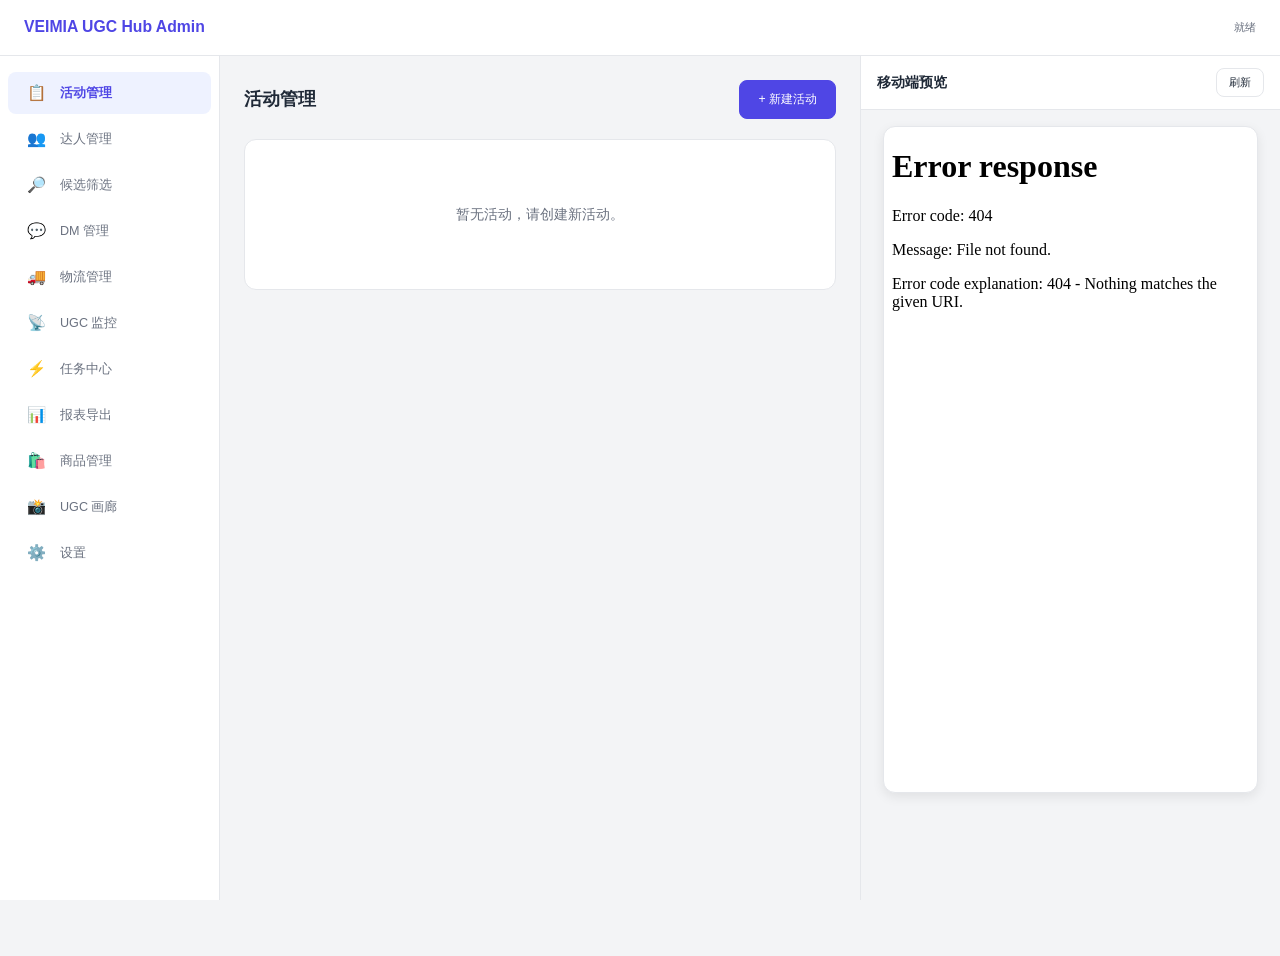
==== public/admin/index.html @ 68ca5c3b "Add persistent automation job center" ====
﻿<!DOCTYPE html>
<html lang="zh-CN">
<head>
  <meta charset="UTF-8">
  <meta name="viewport" content="width=device-width, initial-scale=1.0">
  <title>VEIMIA UGC Hub Admin</title>
  <link rel="stylesheet" href="css/admin.css">
  <script src="js/admin.js"></script>
  <script src="js/alpine.min.js" defer></script>
</head>
<body x-data="adminApp()" x-init="init()">

  <!-- Header -->
  <header class="admin-header">
    <h1 class="admin-title">VEIMIA UGC Hub Admin</h1>
    <div class="header-actions">
      <span class="admin-status" x-text="statusMessage"></span>
    </div>
  </header>

  <!-- Mobile Navigation (visible on small screens) -->
  <nav class="mobile-nav">
    <button
      class="mobile-nav-btn"
      :class="{ active: activeTab === 'campaigns' }"
      @click="activeTab = 'campaigns'"
    >活动</button>
    <button
      class="mobile-nav-btn"
      :class="{ active: activeTab === 'creators' }"
      @click="openCreatorsTab()"
    >达人</button>
    <button
      class="mobile-nav-btn"
      :class="{ active: activeTab === 'candidates' }"
      @click="openCandidatesTab()"
    >筛选</button>
    <button class="mobile-nav-btn" :class="{ active: activeTab === 'dm' }" @click="openWorkflowTab('dm')">私信</button>
    <button class="mobile-nav-btn" :class="{ active: activeTab === 'shipping' }" @click="openWorkflowTab('shipping')">物流</button>
    <button class="mobile-nav-btn" :class="{ active: activeTab === 'ugc-monitor' }" @click="openWorkflowTab('ugc-monitor')">监控</button>
    <button class="mobile-nav-btn" :class="{ active: activeTab === 'jobs' }" @click="openWorkflowTab('jobs')">任务中心</button>
    <button class="mobile-nav-btn" :class="{ active: activeTab === 'reports' }" @click="openWorkflowTab('reports')">报表</button>
    <button
      class="mobile-nav-btn"
      :class="{ active: activeTab === 'products' }"
      @click="activeTab = 'products'"
    >商品</button>
    <button
      class="mobile-nav-btn"
      :class="{ active: activeTab === 'ugc' }"
      @click="activeTab = 'ugc'"
    >UGC</button>
    <button
      class="mobile-nav-btn"
      :class="{ active: activeTab === 'settings' }"
      @click="activeTab = 'settings'"
    >设置</button>
  </nav>

  <div class="admin-layout">
    <!-- Sidebar Navigation -->
    <aside class="admin-sidebar">
      <nav class="sidebar-nav">
        <button
          class="nav-item"
          :class="{ active: activeTab === 'campaigns' }"
          @click="activeTab = 'campaigns'"
        >
          <span class="nav-icon">📋</span>
          <span class="nav-label">活动管理</span>
        </button>
        <button
          class="nav-item"
          :class="{ active: activeTab === 'creators' }"
          @click="openCreatorsTab()"
        >
          <span class="nav-icon">👥</span>
          <span class="nav-label">达人管理</span>
        </button>
        <button
          class="nav-item"
          :class="{ active: activeTab === 'candidates' }"
          @click="openCandidatesTab()"
        >
          <span class="nav-icon">🔎</span>
          <span class="nav-label">候选筛选</span>
        </button>
        <button class="nav-item" :class="{ active: activeTab === 'dm' }" @click="openWorkflowTab('dm')">
          <span class="nav-icon">💬</span><span class="nav-label">DM 管理</span>
        </button>
        <button class="nav-item" :class="{ active: activeTab === 'shipping' }" @click="openWorkflowTab('shipping')">
          <span class="nav-icon">🚚</span><span class="nav-label">物流管理</span>
        </button>
        <button class="nav-item" :class="{ active: activeTab === 'ugc-monitor' }" @click="openWorkflowTab('ugc-monitor')">
          <span class="nav-icon">📡</span><span class="nav-label">UGC 监控</span>
        </button>
        <button class="nav-item" :class="{ active: activeTab === 'jobs' }" @click="openWorkflowTab('jobs')">
          <span class="nav-icon">⚡</span><span class="nav-label">任务中心</span>
        </button>
        <button class="nav-item" :class="{ active: activeTab === 'reports' }" @click="openWorkflowTab('reports')">
          <span class="nav-icon">📊</span><span class="nav-label">报表导出</span>
        </button>
        <button
          class="nav-item"
          :class="{ active: activeTab === 'products' }"
          @click="activeTab = 'products'"
        >
          <span class="nav-icon">🛍️</span>
          <span class="nav-label">商品管理</span>
        </button>
        <button
          class="nav-item"
          :class="{ active: activeTab === 'ugc' }"
          @click="activeTab = 'ugc'"
        >
          <span class="nav-icon">📸</span>
          <span class="nav-label">UGC 画廊</span>
        </button>
        <button
          class="nav-item"
          :class="{ active: activeTab === 'settings' }"
          @click="activeTab = 'settings'"
        >
          <span class="nav-icon">⚙️</span>
          <span class="nav-label">设置</span>
        </button>
      </nav>
    </aside>

    <!-- Main Content Area -->
    <main class="admin-main">
      <!-- Campaigns Tab -->
      <section x-show="activeTab === 'campaigns'" class="tab-content">

        <!-- Campaign List View -->
        <template x-if="!editingCampaign">
          <div>
            <div class="content-header">
              <h2>活动管理</h2>
              <button class="btn btn-primary" @click="showCreateCampaign = true">+ 新建活动</button>
            </div>
            <div class="content-body">
              <!-- Empty state -->
              <div class="card" x-show="campaigns.length === 0">
                <p class="placeholder-text">暂无活动，请创建新活动。</p>
              </div>
              <!-- Campaign list -->
              <div class="campaign-list" x-show="campaigns.length > 0">
                <template x-for="campaign in campaigns" :key="campaign.campaign_id">
                  <div class="campaign-item" @click="openCampaignEdit(campaign)">
                    <div class="campaign-item-info">
                      <span class="campaign-item-name" x-text="campaign.campaign_name"></span>
                      <div class="campaign-item-meta">
                        <span class="badge" :class="campaign.product_mode === 'single' ? 'badge-single' : 'badge-multiple'" x-text="campaign.product_mode === 'single' ? '单品' : '多品'"></span>
                        <span class="badge" :class="campaign.status === 'published' ? 'badge-published' : 'badge-draft'" x-text="campaign.status === 'published' ? '已发布' : '草稿'"></span>
                        <span x-text="formatDate(campaign.created_at)"></span>
                      </div>
                    </div>
                    <div class="campaign-item-actions">
                      <button class="btn btn-sm" @click.stop="deleteCampaign(campaign.campaign_id)">删除</button>
                    </div>
                  </div>
                </template>
              </div>
            </div>
          </div>
        </template>

        <!-- Campaign Edit View -->
        <template x-if="editingCampaign">
          <div>
            <div class="campaign-edit-header">
              <h3 x-text="editingCampaign.campaign_name"></h3>
              <div class="form-actions">
                <button class="btn" @click="closeCampaignEdit()">← 返回列表</button>
                <button class="btn" @click="exportCampaignJson()">📥 导出 JSON</button>
                <button class="btn btn-primary" @click="setAsCurrentCampaign()">🏠 设为当前活动</button>
                <button class="btn btn-primary" @click="publishCampaign()">发布</button>
              </div>
            </div>

            <!-- Campaign Config Section -->
            <div class="card campaign-edit-section">
              <h4>活动设置</h4>
              <div class="form-group">
                <label>活动名称</label>
                <input type="text" x-model="editingCampaign.campaign_name" maxlength="200">
              </div>
              <div class="form-group">
                <label>商品模式</label>
                <div class="radio-group">
                  <label class="radio-option" :class="{ selected: editingCampaign.product_mode === 'single' }">
                    <input type="radio" value="single" x-model="editingCampaign.product_mode" @change="onProductModeChange('single')">
                    <span>单品模式</span>
                  </label>
                  <label class="radio-option" :class="{ selected: editingCampaign.product_mode === 'multiple' }">
                    <input type="radio" value="multiple" x-model="editingCampaign.product_mode" @change="onProductModeChange('multiple')">
                    <span>多品模式</span>
                  </label>
                </div>
              </div>
              <div class="form-group">
                <label>市场</label>
                <input type="text" x-model="editingCampaign.market" placeholder="ko" maxlength="5">
              </div>
              <div class="form-group">
                <label>主图</label>
                <div class="image-upload-area">
                  <div class="image-preview" x-show="editingCampaign.hero_image_url">
                    <img :src="editingCampaign.hero_image_url" alt="主图预览" style="max-width:100%;max-height:120px;border-radius:8px;" onerror="this.style.display='none'">
                  </div>
                  <label class="btn upload-btn" style="cursor:pointer;display:inline-flex;align-items:center;gap:6px;">
                    📎 上传图片
                    <input type="file" accept="image/png,image/jpeg,image/webp" style="display:none;" @change="handleHeroImageUpload($event)">
                  </label>
                  <span class="upload-hint">PNG, JPG, WebP / 最大 2MB</span>
                </div>
              </div>
              <div class="form-group">
                <label>介绍文案</label>
                <textarea x-model="editingCampaign.introduction_text" maxlength="2000" rows="3"></textarea>
              </div>
              <div class="form-group">
                <label>活动开始时间</label>
                <input type="datetime-local" x-model="editingCampaign.start_date_local" @change="editingCampaign.start_date = new Date($event.target.value).toISOString()">
                <span class="field-hint" x-show="editingCampaign.start_date" x-text="'保存值: ' + (editingCampaign.start_date || '')"></span>
              </div>
              <div class="form-group">
                <label>活动结束时间</label>
                <input type="datetime-local" x-model="editingCampaign.end_date_local" @change="editingCampaign.end_date = new Date($event.target.value).toISOString()">
                <span class="field-hint" x-show="editingCampaign.end_date" x-text="'保存值: ' + (editingCampaign.end_date || '')"></span>
              </div>

              <div style="border-top:1px solid #e2e8f0; margin:20px 0 16px; padding-top:16px;">
                <h4 style="margin:0 0 12px;">本活动 Google Sheet</h4>
                <div class="form-group">
                  <label>Google Sheet 链接或 Spreadsheet ID</label>
                  <input type="text" x-model="editingCampaign.registration_storage.spreadsheet_id" placeholder="粘贴本次 UGC 活动的 Google Sheet 链接">
                  <span class="field-hint">每个活动可以绑定不同表格；留空则继续使用旧的全局表格。</span>
                </div>
                <div class="form-group">
                  <label>工作表名称</label>
                  <input type="text" x-model="editingCampaign.registration_storage.worksheet_name" placeholder="Sheet1" maxlength="100">
                </div>
                <div class="form-actions" style="justify-content:flex-start; flex-wrap:wrap;">
                  <button class="btn" @click="testCampaignSheet(false)" :disabled="sheetConnectionLoading">测试连接</button>
                  <button class="btn" @click="testCampaignSheet(true)" :disabled="sheetConnectionLoading">初始化标准表头</button>
                  <a class="btn" target="_blank" rel="noopener" x-show="extractSpreadsheetId(editingCampaign.registration_storage.spreadsheet_id)" :href="'https://docs.google.com/spreadsheets/d/' + extractSpreadsheetId(editingCampaign.registration_storage.spreadsheet_id) + '/edit'">打开表格</a>
                </div>
                <div class="info-message" x-show="sheetConnectionMessage" x-text="sheetConnectionMessage" :style="sheetConnectionOk ? 'margin-top:10px;color:#166534;' : 'margin-top:10px;color:#b91c1c;'"></div>
              </div>

              <div style="border-top:1px solid #e2e8f0; margin:20px 0 16px; padding-top:16px;">
                <h4 style="margin:0 0 6px;">候选达人筛选规则</h4>
                <p class="field-hint" style="margin-bottom:12px;">规则只在后台点击“按规则评估”时执行，不会自动运行，也不会自动创建 Creator。</p>
                <div style="display:grid; grid-template-columns:repeat(auto-fit,minmax(180px,1fr)); gap:12px;">
                  <div class="form-group" style="margin:0;">
                    <label>最低粉丝数</label>
                    <input type="number" min="0" step="1" x-model.number="editingCampaign.candidate_screening.min_follower_count" placeholder="留空则不限制">
                  </div>
                  <div class="form-group" style="margin:0;">
                    <label>最高粉丝数</label>
                    <input type="number" min="0" step="1" x-model.number="editingCampaign.candidate_screening.max_follower_count" placeholder="留空则不限制">
                  </div>
                  <div class="form-group" style="margin:0;">
                    <label>最近发帖天数</label>
                    <input type="number" min="0" step="1" x-model.number="editingCampaign.candidate_screening.max_days_since_last_post" placeholder="例：30；留空不限制">
                  </div>
                </div>
                <label style="display:flex; align-items:center; gap:8px; margin-top:14px; cursor:pointer;">
                  <input type="checkbox" x-model="editingCampaign.candidate_screening.allow_private_accounts">
                  <span>允许私密账号通过筛选</span>
                </label>
                <p class="field-hint" style="margin-top:8px;">候选人的粉丝数、账号公开状态或最近发帖时间缺失时，会进入“待人工确认”。</p>
              </div>

              <div class="form-actions">
                <button class="btn btn-primary" @click="saveCampaignConfig()">保存设置</button>
              </div>
            </div>

            <!-- Product Assignment Section -->
            <div class="card campaign-edit-section">
              <h4>商品分配</h4>

              <!-- Product mode info -->
              <div class="info-message" x-show="editingCampaign.product_mode === 'single'" style="margin-bottom:12px;">
                单品模式：只能分配 1 个商品。选择新商品时会替换现有商品。
              </div>
              <div class="info-message" x-show="editingCampaign.product_mode === 'multiple'" style="margin-bottom:12px;">
                多品模式：可分配 1~50 个商品。可拖拽调整顺序。
              </div>

              <!-- Currently assigned products -->
              <template x-if="assignedProducts.length > 0">
                <div>
                  <div class="product-count" :class="{ 'at-limit': assignedProducts.length >= 50 }">
                    已分配商品: <strong x-text="assignedProducts.length"></strong>
                    <span x-show="editingCampaign.product_mode === 'multiple'"> / 50</span>
                  </div>
                  <div class="assigned-products">
                    <template x-for="(prod, index) in assignedProducts" :key="prod.product_id">
                      <div class="assigned-product-wrapper">
                        <div
                          class="assigned-product-item"
                          :draggable="editingCampaign.product_mode === 'multiple'"
                          @dragstart="dragStart(index)"
                          @dragover.prevent="dragOver(index)"
                          @dragend="dragEnd()"
                          :class="{ 'dragging': dragIndex === index, 'drag-over': dragOverIndex === index }"
                        >
                          <span class="drag-handle" x-show="editingCampaign.product_mode === 'multiple'">⠿</span>
                          <span class="product-name" x-text="prod.product_name || prod.product_id"></span>
                          <span class="product-status-badge" :class="prod.status === 'open' ? 'status-open' : 'status-closed'" x-text="prod.status === 'open' ? '接收中' : '已截止'"></span>
                          <button class="btn btn-sm config-toggle-btn" @click="toggleProductConfig(index)" :title="prod._configExpanded ? '收起设置' : '展开设置'">
                            <span x-text="prod._configExpanded ? '▲ 设置' : '▼ 设置'"></span>
                          </button>
                          <button class="remove-btn" @click="removeAssignedProduct(index)" title="移除">✕</button>
                        </div>

                        <!-- Expandable Product Configuration Panel -->
                        <div class="product-config-panel" x-show="prod._configExpanded" x-transition>
                          <!-- Status Toggle -->
                          <div class="config-field">
                            <label class="config-label">商品状态</label>
                            <div class="status-toggle">
                              <label class="radio-option radio-option-sm" :class="{ selected: prod.status === 'open' }">
                                <input type="radio" value="open" :name="'status-' + index" :checked="prod.status === 'open'" @change="toggleProductStatus(index, 'open')">
                                <span>接收中 (open)</span>
                              </label>
                              <label class="radio-option radio-option-sm" :class="{ selected: prod.status === 'closed' }">
                                <input type="radio" value="closed" :name="'status-' + index" :checked="prod.status === 'closed'" @change="toggleProductStatus(index, 'closed')">
                                <span>已截止 (closed)</span>
                              </label>
                            </div>
                          </div>

                          <!-- Override: product_image_url -->
                          <div class="config-field">
                            <label class="config-label">商品图片 URL（覆盖）</label>
                            <div class="override-input-group">
                              <input
                                type="url"
                                class="override-input"
                                :value="prod.override_product_image_url || ''"
                                @input="prod.override_product_image_url = $event.target.value || null"
                                :placeholder="getLibraryDefault(prod.product_id, 'product_image_url') || '无库默认值'"
                                maxlength="2048"
                              >
                              <button
                                class="btn btn-sm clear-override-btn"
                                @click="clearOverride(index, 'override_product_image_url')"
                                :disabled="!prod.override_product_image_url"
                                title="恢复默认值"
                              >↺ 默认值</button>
                            </div>
                            <span class="override-hint" x-show="prod.override_product_image_url">已应用覆盖</span>
                          </div>

                          <!-- Override: product_detail_url -->
                          <div class="config-field">
                            <label class="config-label">商品详情 URL（覆盖）</label>
                            <div class="override-input-group">
                              <input
                                type="url"
                                class="override-input"
                                :value="prod.override_product_detail_url || ''"
                                @input="prod.override_product_detail_url = $event.target.value || null"
                                :placeholder="getLibraryDefault(prod.product_id, 'product_detail_url') || '无库默认值'"
                                maxlength="2048"
                              >
                              <button
                                class="btn btn-sm clear-override-btn"
                                @click="clearOverride(index, 'override_product_detail_url')"
                                :disabled="!prod.override_product_detail_url"
                                title="恢复默认值"
                              >↺ 默认值</button>
                            </div>
                            <span class="override-hint" x-show="prod.override_product_detail_url">已应用覆盖</span>
                          </div>

                          <!-- Override: size_guide_url -->
                          <div class="config-field">
                            <label class="config-label">尺码指南 URL（覆盖）</label>
                            <div class="override-input-group">
                              <input
                                type="url"
                                class="override-input"
                                :value="prod.override_size_guide_url || ''"
                                @input="prod.override_size_guide_url = $event.target.value || null"
                                :placeholder="getLibraryDefault(prod.product_id, 'size_guide_url') || '无库默认值'"
                                maxlength="2048"
                              >
                              <button
                                class="btn btn-sm clear-override-btn"
                                @click="clearOverride(index, 'override_size_guide_url')"
                                :disabled="!prod.override_size_guide_url"
                                title="恢复默认值"
                              >↺ 默认值</button>
                            </div>
                            <span class="override-hint" x-show="prod.override_size_guide_url">已应用覆盖</span>
                          </div>

                          <!-- Override: short_description -->
                          <div class="config-field">
                            <label class="config-label">简短描述（覆盖）</label>
                            <div class="override-input-group override-input-group-textarea">
                              <textarea
                                class="override-input override-textarea"
                                :value="prod.override_short_description || ''"
                                @input="prod.override_short_description = $event.target.value || null"
                                :placeholder="getLibraryDefault(prod.product_id, 'short_description') || '无库默认值'"
                                maxlength="500"
                                rows="2"
                              ></textarea>
                              <button
                                class="btn btn-sm clear-override-btn"
                                @click="clearOverride(index, 'override_short_description')"
                                :disabled="!prod.override_short_description"
                                title="恢复默认值"
                              >↺ 默认值</button>
                            </div>
                            <span class="override-hint" x-show="prod.override_short_description">已应用覆盖</span>
                          </div>
                        </div>
                      </div>
                    </template>
                  </div>
                </div>
              </template>

              <!-- Product Picker from Product_Library -->
              <div class="product-assignment-area">
                <h4 style="border:none; padding:0; margin-bottom:8px;">从商品库选择</h4>

                <!-- Empty library message -->
                <div class="product-picker-empty" x-show="products.length === 0">
                  商品库为空，请先添加商品。
                </div>

                <!-- Product list -->
                <div class="product-picker-list" x-show="products.length > 0">
                  <template x-for="product in products" :key="product.product_id">
                    <div
                      class="product-picker-item"
                      :class="{ 'assigned': isProductAssigned(product.product_id) }"
                      @click="toggleProductAssignment(product)"
                    >
                      <img
                        class="product-picker-item-img"
                        :src="product.product_image_url || ''"
                        :alt="product.product_name"
                        onerror="this.style.display='none'"
                      >
                      <div class="product-picker-item-info">
                        <div class="product-picker-item-name" x-text="product.product_name"></div>
                        <div class="product-picker-item-id" x-text="product.product_id"></div>
                      </div>
                      <div class="product-picker-item-check">
                        <span x-show="isProductAssigned(product.product_id)">✓</span>
                      </div>
                    </div>
                  </template>
                </div>
              </div>

              <!-- Save products -->
              <div class="form-actions" style="margin-top:16px;">
                <button class="btn btn-primary" @click="saveProductAssignment()">保存商品分配</button>
              </div>

              <!-- Error for publish with no products -->
              <div class="error-message" x-show="campaignError" x-text="campaignError" style="margin-top:12px;"></div>
              <div class="success-message" x-show="campaignSuccess" x-text="campaignSuccess" style="margin-top:12px;"></div>
            </div>

            <!-- Registration Status Section -->
            <div class="card campaign-edit-section">
              <div class="section-header" style="display:flex; align-items:center; justify-content:space-between; cursor:pointer;" @click="toggleRegistrations()">
                <h4 style="margin:0;">申请情况 <span x-show="registrationsCount > 0" x-text="'(' + registrationsCount + '条)'" style="font-size:0.85em; color:#666;"></span></h4>
                <button class="btn btn-sm" x-text="showRegistrations ? '▲ 收起' : '▼ 展开'"></button>
              </div>

              <div x-show="showRegistrations" x-transition style="margin-top:12px;">
                <!-- Loading indicator -->
                <div x-show="registrationsLoading" style="padding:12px; text-align:center; color:#666;">
                  加载中...
                </div>

                <!-- Warning and import messages -->
                <div class="info-message" x-show="registrationsWarning" x-text="registrationsWarning" style="margin-bottom:12px;"></div>
                <div class="success-message" x-show="registrationImportResult" x-text="registrationImportResult" style="margin-bottom:12px;"></div>
                <div class="error-message" x-show="registrationImportError" x-text="registrationImportError" style="margin-bottom:12px;"></div>

                <!-- Empty state -->
                <div x-show="!registrationsLoading && registrations.length === 0 && !registrationsWarning" style="padding:12px; text-align:center; color:#999;">
                  暂无申请记录。
                </div>

                <!-- Registrations table -->
                <div x-show="!registrationsLoading && registrations.length > 0" style="overflow-x:auto;">
                  <table class="registrations-table" style="width:100%; border-collapse:collapse; font-size:0.85em;">
                    <thead>
                      <tr style="border-bottom:2px solid #e2e8f0; text-align:left;">
                        <th style="padding:8px 6px;">时间</th>
                        <th style="padding:8px 6px;">商品</th>
                        <th style="padding:8px 6px;">尺码</th>
                        <th style="padding:8px 6px;">颜色</th>
                        <th style="padding:8px 6px;">Instagram</th>
                        <th style="padding:8px 6px;">姓名</th>
                        <th style="padding:8px 6px;">联系方式</th>
                      </tr>
                    </thead>
                    <tbody>
                      <template x-for="(reg, idx) in registrations" :key="idx">
                        <tr style="border-bottom:1px solid #f1f5f9;">
                          <td style="padding:6px; white-space:nowrap;" x-text="formatDate(reg.timestamp)"></td>
                          <td style="padding:6px;" x-text="reg.product_id"></td>
                          <td style="padding:6px;" x-text="reg.selected_size"></td>
                          <td style="padding:6px;" x-text="reg.selected_color"></td>
                          <td style="padding:6px;" x-text="reg.instagram_id"></td>
                          <td style="padding:6px;" x-text="reg.name"></td>
                          <td style="padding:6px;" x-text="reg.phone"></td>
                        </tr>
                      </template>
                    </tbody>
                  </table>
                </div>

                <!-- Registration actions -->
                <div style="margin-top:12px; display:flex; justify-content:flex-end; gap:8px; flex-wrap:wrap;">
                  <button class="btn btn-sm" @click="loadRegistrations(editingCampaign.campaign_id)" :disabled="registrationsLoading || registrationImportLoading">刷新</button>
                  <button class="btn btn-sm btn-primary" @click="importConfirmedRegistrations()" :disabled="registrationsLoading || registrationImportLoading || registrationsCount === 0" x-text="registrationImportLoading ? '正在导入...' : '导入已确认达人到 CRM'"></button>
                </div>
                <p class="field-hint" style="margin-top:8px; text-align:right;">仅在这些报名已经人工确认通过筛选后使用；重复导入不会重置现有流程状态。</p>
              </div>
            </div>
          </div>
        </template>

        <!-- Create Campaign Modal -->
        <div class="modal-overlay" x-show="showCreateCampaign" @click.self="showCreateCampaign = false" style="display:none;" x-transition>
          <div class="modal-content">
            <h3>新建活动</h3>
            <div class="form-group">
              <label>活动 ID（用于 URL）</label>
              <input type="text" x-model="newCampaign.campaign_id" placeholder="例: summer-2025（留空自动生成）" maxlength="50" pattern="[a-z0-9\-]+" style="font-family:monospace;">
              <span class="field-hint">仅限英文小写、数字、连字符（例: summer-2025）</span>
            </div>
            <div class="form-group">
              <label>活动名称 <span class="required">*</span></label>
              <input type="text" x-model="newCampaign.campaign_name" placeholder="请输入活动名称" maxlength="200">
            </div>
            <div class="form-group">
              <label>商品模式 <span class="required">*</span></label>
              <div class="radio-group">
                <label class="radio-option" :class="{ selected: newCampaign.product_mode === 'single' }">
                  <input type="radio" value="single" x-model="newCampaign.product_mode">
                  <span>单品模式</span>
                </label>
                <label class="radio-option" :class="{ selected: newCampaign.product_mode === 'multiple' }">
                  <input type="radio" value="multiple" x-model="newCampaign.product_mode">
                  <span>多品模式</span>
                </label>
              </div>
            </div>
            <div class="form-group">
              <label>市场</label>
              <input type="text" x-model="newCampaign.market" placeholder="ko (默认值)" maxlength="5">
            </div>
            <div class="form-group">
              <label>主图</label>
              <div class="image-upload-area">
                <div class="image-preview" x-show="newCampaign.hero_image_url">
                  <img :src="newCampaign.hero_image_url" alt="预览" style="max-width:100%;max-height:120px;border-radius:8px;" onerror="this.style.display='none'">
                </div>
                <label class="btn upload-btn" style="cursor:pointer;display:inline-flex;align-items:center;gap:6px;">
                  📎 上传图片
                  <input type="file" accept="image/png,image/jpeg,image/webp" style="display:none;" @change="handleNewCampaignHeroUpload($event)">
                </label>
                <span class="upload-hint">PNG, JPG, WebP / 最大 2MB</span>
              </div>
            </div>
            <div class="form-group">
              <label>介绍文案</label>
              <textarea x-model="newCampaign.introduction_text" placeholder="请输入活动介绍" maxlength="2000" rows="3"></textarea>
            </div>
            <div class="form-group">
              <label>活动开始时间</label>
              <input type="datetime-local" x-model="newCampaign.start_date_local">
            </div>
            <div class="form-group">
              <label>活动结束时间</label>
              <input type="datetime-local" x-model="newCampaign.end_date_local">
            </div>
            <div class="form-group">
              <label>本活动 Google Sheet（可稍后填写）</label>
              <input type="text" x-model="newCampaign.google_sheet" placeholder="粘贴 Google Sheet 链接或 Spreadsheet ID">
              <span class="field-hint">留空时暂时使用现有全局表格。</span>
            </div>
            <div class="form-group">
              <label>工作表名称</label>
              <input type="text" x-model="newCampaign.worksheet_name" placeholder="Sheet1" maxlength="100">
            </div>
            <div class="error-message" x-show="createCampaignError" x-text="createCampaignError" style="margin-bottom:12px;"></div>
            <div class="form-actions">
              <button class="btn" @click="showCreateCampaign = false; createCampaignError = ''">取消</button>
              <button class="btn btn-primary" @click="createCampaign()">创建</button>
            </div>
          </div>
        </div>

      </section>

      <!-- Candidate Screening Tab -->
      <section x-show="activeTab === 'candidates'" class="tab-content">
        <div class="content-header">
          <div>
            <h2>候选筛选</h2>
            <p class="placeholder-text" style="margin:4px 0 0;">候选人暂存区；只有确认符合条件后才能进入 Creator CRM</p>
          </div>
          <button class="btn" @click="loadCandidates()" :disabled="candidatesLoading || !adminApiToken">刷新</button>
        </div>
        <div class="content-body">
          <div class="card" x-show="!adminApiToken">
            <p class="placeholder-text">请先在“达人管理”中完成管理员登录。</p>
            <button class="btn btn-primary" @click="openCreatorsTab()">前往达人管理登录</button>
          </div>

          <template x-if="adminApiToken">
            <div>
              <div class="card" style="margin-bottom:16px;">
                <div style="display:flex; gap:10px; align-items:flex-end; flex-wrap:wrap;">
                  <div class="form-group" style="flex:1; min-width:180px; margin:0;">
                    <label>搜索 Instagram</label>
                    <input type="search" x-model="candidateSearch" placeholder="用户名" autocomplete="off" @keydown.enter="loadCandidates()">
                  </div>
                  <div class="form-group" style="min-width:180px; margin:0;">
                    <label>Campaign</label>
                    <select x-model="candidateCampaignFilter" @change="loadCandidates()">
                      <option value="">全部 Campaign</option>
                      <template x-for="campaign in campaigns" :key="campaign.campaign_id">
                        <option :value="campaign.campaign_id" x-text="campaign.campaign_name"></option>
                      </template>
                    </select>
                  </div>
                  <div class="form-group" style="min-width:150px; margin:0;">
                    <label>筛选状态</label>
                    <select x-model="candidateStatusFilter" @change="loadCandidates()">
                      <option value="">全部状态</option>
                      <option value="pending">待筛选</option>
                      <option value="eligible">符合条件</option>
                      <option value="manual_review">待人工确认</option>
                      <option value="filtered">已过滤</option>
                      <option value="promoted">已进入 CRM</option>
                    </select>
                  </div>
                  <button class="btn btn-primary" @click="loadCandidates()">搜索</button>
                </div>
              </div>

              <div class="card" style="margin-bottom:16px;">
                <h3>手动添加候选人</h3>
                <div style="display:flex; gap:10px; align-items:flex-end; flex-wrap:wrap;">
                  <div class="form-group" style="min-width:220px; margin:0;">
                    <label>Campaign</label>
                    <select x-model="candidateForm.campaign_id">
                      <option value="">请选择 Campaign</option>
                      <template x-for="campaign in campaigns" :key="campaign.campaign_id">
                        <option :value="campaign.campaign_id" x-text="campaign.campaign_name"></option>
                      </template>
                    </select>
                  </div>
                  <div class="form-group" style="flex:1; min-width:240px; margin:0;">
                    <label>Instagram 用户名或主页链接</label>
                    <input type="text" x-model="candidateForm.instagram_username" placeholder="@username 或 Instagram 主页链接" autocomplete="off" @keydown.enter="createCandidate()">
                  </div>
                  <button class="btn btn-primary" @click="createCandidate()" :disabled="candidatesLoading">添加候选人</button>
                </div>
              </div>

              <div class="error-message" x-show="candidatesError" x-text="candidatesError" style="margin-bottom:12px;"></div>
              <div class="card" x-show="candidatesLoading" style="text-align:center;">正在加载候选达人...</div>
              <div class="card" x-show="!candidatesLoading && !candidatesError && candidates.length === 0">
                <p class="placeholder-text">暂无候选人。可以先手动添加，后续再接入 Instagram 评论导入。</p>
              </div>

              <div class="card" x-show="!candidatesLoading && candidates.length > 0" style="overflow-x:auto;">
                <div style="margin-bottom:10px; color:#64748b;" x-text="'共 ' + candidatesTotal + ' 位候选人'"></div>
                <table class="registrations-table" style="width:100%; border-collapse:collapse;">
                  <thead><tr style="text-align:left; border-bottom:2px solid #e2e8f0;"><th style="padding:8px;">Instagram</th><th style="padding:8px;">Campaign</th><th style="padding:8px;">粉丝</th><th style="padding:8px;">账号</th><th style="padding:8px;">最近发帖</th><th style="padding:8px;">状态</th><th style="padding:8px;">原因</th><th style="padding:8px;">操作</th></tr></thead>
                  <tbody>
                    <template x-for="candidate in candidates" :key="candidate.candidate_id">
                      <tr style="border-bottom:1px solid #f1f5f9;">
                        <td style="padding:8px;"><a :href="candidate.instagram_profile_url" target="_blank" rel="noopener" x-text="'@' + candidate.instagram_username"></a></td>
                        <td style="padding:8px;" x-text="candidate.campaign_id"></td>
                        <td style="padding:8px;" x-text="formatFollowerCount(candidate.follower_count)"></td>
                        <td style="padding:8px;" x-text="candidate.is_private === null ? '未知' : (candidate.is_private ? '私密' : '公开')"></td>
                        <td style="padding:8px; white-space:nowrap;" x-text="candidate.last_post_at ? formatDate(candidate.last_post_at) : '未知'"></td>
                        <td style="padding:8px;" x-text="candidateStatusLabel(candidate.screening_status)"></td>
                        <td style="padding:8px;" x-text="candidate.screening_reason || '—'"></td>
                        <td style="padding:8px; min-width:380px;">
                          <div style="display:flex; gap:6px; flex-wrap:wrap;">
                            <button class="btn btn-sm" x-show="candidate.screening_status !== 'promoted'" @click="editCandidateProfile(candidate)">录入资料</button>
                            <button class="btn btn-sm btn-primary" x-show="candidate.screening_status !== 'promoted'" @click="evaluateCandidate(candidate)">按规则评估</button>
                            <button class="btn btn-sm" x-show="candidate.screening_status !== 'promoted'" @click="updateCandidateStatus(candidate, 'eligible')">符合</button>
                            <button class="btn btn-sm" x-show="candidate.screening_status !== 'promoted'" @click="updateCandidateStatus(candidate, 'manual_review')">人工确认</button>
                            <button class="btn btn-sm" x-show="candidate.screening_status !== 'promoted'" @click="updateCandidateStatus(candidate, 'filtered')">过滤</button>
                            <button class="btn btn-sm btn-primary" x-show="candidate.screening_status === 'eligible'" @click="promoteCandidate(candidate)">进入 Creator CRM</button>
                          </div>
                        </td>
                      </tr>
                    </template>
                  </tbody>
                </table>
              </div>
            </div>
          </template>
        </div>
      </section>

      <!-- Creator CRM Tab -->
      <section x-show="activeTab === 'creators'" class="tab-content">
        <div class="content-header">
          <div>
            <h2>达人管理</h2>
            <p class="placeholder-text" style="margin:4px 0 0;">长期 Creator 档案与 Campaign 参与历史</p>
          </div>
          <button class="btn" @click="loadCreators()" :disabled="creatorsLoading || !adminApiToken">刷新</button>
        </div>
        <div class="content-body">
          <div class="card" x-show="!adminApiToken">
            <h3>管理员访问验证</h3>
            <p class="placeholder-text">数据库接口默认关闭。配置完成后，请输入管理员访问码。</p>
            <div class="form-group">
              <label>管理员访问码</label>
              <input type="password" name="admin-access-token" x-model="adminApiTokenDraft" autocomplete="current-password" @keydown.enter="saveAdminApiToken()">
            </div>
            <label style="display:flex; align-items:center; gap:8px; margin:0 0 14px; cursor:pointer;">
              <input type="checkbox" x-ref="rememberAdminLogin">
              <span>在此电脑记住登录（30 天）</span>
            </label>
            <button class="btn btn-primary" @click="saveAdminApiToken()">进入达人管理</button>
          </div>

          <template x-if="adminApiToken">
            <div>
              <div class="card" style="margin-bottom:16px;">
                <div style="display:flex; gap:10px; align-items:flex-end; flex-wrap:wrap;">
                  <div class="form-group" style="flex:1; min-width:220px; margin:0;">
                    <label>搜索 Instagram</label>
                    <input type="search" name="creator-search-query" x-model="creatorSearch" placeholder="用户名或 Instagram User ID" autocomplete="off" data-1p-ignore="true" data-lpignore="true" data-bwignore="true" @keydown.enter="loadCreators()">
                  </div>
                  <button class="btn btn-primary" @click="loadCreators()">搜索</button>
                  <button class="btn" @click="clearAdminApiToken()">退出达人管理</button>
                </div>
              </div>

              <div class="error-message" x-show="creatorsError" x-text="creatorsError" style="margin-bottom:12px;"></div>
              <div class="card" x-show="creatorsLoading" style="text-align:center;">正在加载达人数据...</div>
              <div class="card" x-show="!creatorsLoading && !creatorsError && creators.length === 0">
                <p class="placeholder-text">暂无 Creator。后续可从筛选结果或 Campaign Google Sheet 导入。</p>
              </div>

              <div class="card" x-show="!creatorsLoading && creators.length > 0" style="overflow-x:auto;">
                <div style="margin-bottom:10px; color:#64748b;" x-text="'共 ' + creatorsTotal + ' 位 Creator'"></div>
                <table class="registrations-table" style="width:100%; border-collapse:collapse;">
                  <thead>
                    <tr style="text-align:left; border-bottom:2px solid #e2e8f0;">
                      <th style="padding:9px;">Instagram</th>
                      <th style="padding:9px;">粉丝</th>
                      <th style="padding:9px;">参加次数</th>
                      <th style="padding:9px;">标签</th>
                      <th style="padding:9px;">操作</th>
                    </tr>
                  </thead>
                  <tbody>
                    <template x-for="creator in creators" :key="creator.creator_id">
                      <tr style="border-bottom:1px solid #f1f5f9;">
                        <td style="padding:9px;">
                          <strong x-text="'@' + creator.instagram_username.replace(/^@/, '')"></strong>
                        </td>
                        <td style="padding:9px;" x-text="formatFollowerCount(creator.follower_count)"></td>
                        <td style="padding:9px;" x-text="creator.total_participation_count"></td>
                        <td style="padding:9px;" x-text="(creator.tags || []).map(tag => creatorTagLabel(tag)).join('、') || '—'"></td>
                        <td style="padding:9px;"><button class="btn btn-sm" @click="openCreatorDetails(creator.creator_id)">查看详情</button></td>
                      </tr>
                    </template>
                  </tbody>
                </table>
              </div>

              <div class="card" x-show="selectedCreator" style="margin-top:16px;">
                <template x-if="selectedCreator">
                  <div>
                    <div style="display:flex; justify-content:space-between; gap:12px; align-items:center;">
                      <h3 x-text="'@' + selectedCreator.creator.instagram_username.replace(/^@/, '')"></h3>
                      <button class="btn btn-sm" @click="selectedCreator = null">关闭</button>
                    </div>
                    <div class="form-actions" style="justify-content:flex-start; flex-wrap:wrap; margin-bottom:14px;">
                      <button class="btn btn-sm" @click="toggleCreatorTag('favorite')" :class="{ 'btn-primary': selectedCreator.creator.tags.includes('favorite') }">Favorite</button>
                      <button class="btn btn-sm" @click="toggleCreatorTag('priority')" :class="{ 'btn-primary': selectedCreator.creator.tags.includes('priority') }">Priority</button>
                      <button class="btn btn-sm" @click="toggleCreatorTag('do_not_invite')" :class="{ 'btn-primary': selectedCreator.creator.tags.includes('do_not_invite') }">Do Not Invite</button>
                    </div>
                    <h4>Campaign 历史</h4>
                    <p class="placeholder-text" x-show="selectedCreator.participations.length === 0">暂无参与记录。</p>
                    <div style="overflow-x:auto;" x-show="selectedCreator.participations.length > 0">
                      <table class="registrations-table" style="width:100%; border-collapse:collapse;">
                        <thead><tr style="text-align:left; border-bottom:2px solid #e2e8f0;"><th style="padding:8px;">Campaign</th><th style="padding:8px;">次数</th><th style="padding:8px;">私信</th><th style="padding:8px;">物流</th><th style="padding:8px;">UGC</th></tr></thead>
                        <tbody><template x-for="item in selectedCreator.participations" :key="item.participant_id"><tr style="border-bottom:1px solid #f1f5f9;"><td style="padding:8px;" x-text="item.campaign_id"></td><td style="padding:8px;" x-text="'第 ' + item.participation_number + ' 次'"></td><td style="padding:8px;" x-text="workflowStatusLabel(item.dm_status)"></td><td style="padding:8px;" x-text="workflowStatusLabel(item.shipping_status)"></td><td style="padding:8px;" x-text="workflowStatusLabel(item.ugc_status)"></td></tr></template></tbody>
                      </table>
                    </div>
                  </div>
                </template>
              </div>
            </div>
          </template>
        </div>
      </section>

      <!-- Products Tab -->
      <section x-show="activeTab === 'products'" class="tab-content">
        <div class="content-header">
          <h2>商品库</h2>
          <button class="btn btn-primary" @click="createProduct()">+ 新建商品</button>
        </div>
        <div class="content-body">
          <!-- Empty state -->
          <div class="card" x-show="products.length === 0">
            <p class="placeholder-text">暂无商品，请添加新商品。</p>
          </div>
          <!-- Product list -->
          <div class="product-library-list" x-show="products.length > 0">
            <template x-for="product in products" :key="product.product_id">
              <div class="product-library-item" @click="editProduct(product)">
                <img
                  class="product-library-item-img"
                  :src="product.product_image_url || ''"
                  :alt="product.product_name"
                  onerror="this.style.display='none'"
                >
                <div class="product-library-item-info">
                  <span class="product-library-item-name" x-text="product.product_name"></span>
                  <span class="product-library-item-id" x-text="product.product_id"></span>
                  <span class="product-library-item-desc" x-text="product.short_description"></span>
                </div>
                <div class="product-library-item-meta">
                  <span class="badge badge-single" x-text="(product.available_sizes || []).length + ' 尺码'"></span>
                  <span class="badge badge-multiple" x-text="(product.available_colors || []).length + ' 颜色'"></span>
                </div>
              </div>
            </template>
          </div>
        </div>

        <!-- Create/Edit Product Modal -->
        <div class="modal-overlay" x-show="showCreateProduct" @click.self="closeProductModal()" style="display:none;" x-transition>
          <div class="modal-content modal-content-lg">
            <h3 x-text="productForm.isEditing ? '编辑商品' : '新建商品'"></h3>

            <!-- Product Name -->
            <div class="form-group">
              <label>商品名称 <span class="required">*</span></label>
              <input
                type="text"
                x-model="productForm.product_name"
                placeholder="请输入商品名称"
                maxlength="200"
                :class="{ 'input-error': productFormErrors.product_name }"
              >
              <span class="field-error" x-show="productFormErrors.product_name" x-text="productFormErrors.product_name"></span>
              <span class="char-count" x-text="(productForm.product_name || '').length + '/200'"></span>
            </div>

            <!-- Product Image URL -->
            <div class="form-group">
              <label>商品图片 <span class="required">*</span></label>
              <div class="image-upload-area">
                <div class="image-preview" x-show="productForm.product_image_url">
                  <img :src="productForm.product_image_url" alt="商品图片预览" onerror="this.parentElement.style.display='none'">
                </div>
                <input
                  type="url"
                  x-model="productForm.product_image_url"
                  placeholder="https://... 输入图片 URL 或上传文件"
                  maxlength="2048"
                  :class="{ 'input-error': productFormErrors.product_image_url }"
                >
                <span class="field-error" x-show="productFormErrors.product_image_url" x-text="productFormErrors.product_image_url"></span>
                <div class="image-upload-btn-group">
                  <label class="btn btn-sm upload-btn">
                    📎 上传文件
                    <input
                      type="file"
                      accept="image/png,image/jpeg,image/webp"
                      style="display:none;"
                      @change="uploadProductImage($event)"
                    >
                  </label>
                  <span class="upload-hint">PNG, JPG, WebP / 最大 5MB</span>
                </div>
                <span class="field-error" x-show="productFormErrors.imageUpload" x-text="productFormErrors.imageUpload"></span>
              </div>
            </div>

            <!-- Product Detail URL -->
            <div class="form-group">
              <label>商品详情 URL</label>
              <input
                type="url"
                x-model="productForm.product_detail_url"
                placeholder="https://..."
                maxlength="2048"
                :class="{ 'input-error': productFormErrors.product_detail_url }"
                @blur="validateUrlField('product_detail_url')"
              >
              <span class="field-error" x-show="productFormErrors.product_detail_url" x-text="productFormErrors.product_detail_url"></span>
            </div>

            <!-- Size Guide URL -->
            <div class="form-group">
              <label>尺码指南 URL</label>
              <input
                type="url"
                x-model="productForm.size_guide_url"
                placeholder="https://..."
                maxlength="2048"
                :class="{ 'input-error': productFormErrors.size_guide_url }"
                @blur="validateUrlField('size_guide_url')"
              >
              <span class="field-error" x-show="productFormErrors.size_guide_url" x-text="productFormErrors.size_guide_url"></span>
            </div>

            <!-- Short Description -->
            <div class="form-group">
              <label>简短描述 <span class="required">*</span></label>
              <textarea
                x-model="productForm.short_description"
                placeholder="请输入商品简短描述"
                maxlength="500"
                rows="3"
                :class="{ 'input-error': productFormErrors.short_description }"
              ></textarea>
              <span class="field-error" x-show="productFormErrors.short_description" x-text="productFormErrors.short_description"></span>
              <span class="char-count" x-text="(productForm.short_description || '').length + '/500'"></span>
            </div>

            <!-- Available Sizes -->
            <div class="form-group">
              <label>尺码选项 <span class="required">*</span></label>
              <div class="tag-input-area">
                <div class="tag-list">
                  <template x-for="(size, index) in productForm.available_sizes" :key="'size-'+index">
                    <span class="tag">
                      <span x-text="size"></span>
                      <button class="tag-remove" @click="removeSize(index)">✕</button>
                    </span>
                  </template>
                </div>
                <div class="tag-input-row">
                  <input
                    type="text"
                    x-model="productForm._newSize"
                    placeholder="输入尺码后按 Enter"
                    @keydown.enter.prevent="addSize(productForm._newSize)"
                    :class="{ 'input-error': productFormErrors.available_sizes }"
                  >
                  <button class="btn btn-sm" @click="addSize(productForm._newSize)">添加</button>
                </div>
                <div class="tag-meta">
                  <span class="tag-count" :class="{ 'at-limit': productForm.available_sizes.length >= 20 }" x-text="productForm.available_sizes.length + '/20'"></span>
                  <span class="field-error" x-show="productFormErrors.available_sizes" x-text="productFormErrors.available_sizes"></span>
                </div>
              </div>
            </div>

            <!-- Available Colors -->
            <div class="form-group">
              <label>颜色选项 <span class="required">*</span></label>
              <div class="tag-input-area">
                <div class="tag-list">
                  <template x-for="(color, index) in productForm.available_colors" :key="'color-'+index">
                    <span class="tag tag-color">
                      <span x-text="color"></span>
                      <button class="tag-remove" @click="removeColor(index)">✕</button>
                    </span>
                  </template>
                </div>
                <div class="tag-input-row">
                  <input
                    type="text"
                    x-model="productForm._newColor"
                    placeholder="输入颜色后按 Enter"
                    @keydown.enter.prevent="addColor(productForm._newColor)"
                    :class="{ 'input-error': productFormErrors.available_colors }"
                  >
                  <button class="btn btn-sm" @click="addColor(productForm._newColor)">添加</button>
                </div>
                <div class="tag-meta">
                  <span class="tag-count" :class="{ 'at-limit': productForm.available_colors.length >= 30 }" x-text="productForm.available_colors.length + '/30'"></span>
                  <span class="field-error" x-show="productFormErrors.available_colors" x-text="productFormErrors.available_colors"></span>
                </div>
              </div>
            </div>

            <!-- Error/Success messages -->
            <div class="error-message" x-show="productFormErrors.general" x-text="productFormErrors.general" style="margin-bottom:12px;"></div>
            <div class="success-message" x-show="productFormSuccess" x-text="productFormSuccess" style="margin-bottom:12px;"></div>

            <!-- Form Actions -->
            <div class="form-actions">
              <button class="btn" @click="closeProductModal()">取消</button>
              <button class="btn btn-primary" @click="saveProduct()" x-text="productForm.isEditing ? '保存修改' : '添加商品'"></button>
            </div>
          </div>
        </div>
      </section>

      <!-- UGC Gallery Tab -->
      <section x-show="activeTab === 'ugc'" class="tab-content">
        <div class="content-header">
          <h2>UGC 画廊</h2>
          <div style="display:flex;gap:8px;">
            <button
              class="btn"
              @click="exportUGCJson()"
              :disabled="!ugcSelectedCampaignId || ugcPosts.length === 0"
              title="将当前 UGC 列表导出为 JSON 文件"
            >📥 导出 JSON</button>
            <button
              class="btn btn-primary"
              @click="showAddUGC = true"
              :disabled="!ugcSelectedCampaignId || ugcPosts.length >= 20"
            >+ 添加 UGC</button>
          </div>
        </div>
        <div class="content-body">

          <!-- Campaign Selector -->
          <div class="card" style="margin-bottom: 16px;">
            <div class="form-group" style="margin-bottom: 0;">
              <label>选择活动</label>
              <select
                x-model="ugcSelectedCampaignId"
                @change="loadUGCForCampaign()"
                class="ugc-campaign-select"
              >
                <option value="">-- 请选择活动 --</option>
                <template x-for="campaign in campaigns" :key="campaign.campaign_id">
                  <option :value="campaign.campaign_id" x-text="campaign.campaign_name"></option>
                </template>
              </select>
            </div>
          </div>

          <!-- No campaign selected message -->
          <div class="card" x-show="!ugcSelectedCampaignId">
            <p class="placeholder-text">选择活动后将显示 UGC 帖子。</p>
          </div>

          <!-- UGC Content (shown when campaign selected) -->
          <template x-if="ugcSelectedCampaignId">
            <div>
              <!-- Post count indicator -->
              <div class="ugc-post-count" :class="{ 'at-limit': ugcPosts.length >= 20 }">
                <span x-text="ugcPosts.length + '/20'"></span> 帖子
              </div>

              <!-- Error/Success messages -->
              <div class="error-message" x-show="ugcError" x-text="ugcError" style="margin-bottom: 12px;"></div>
              <div class="success-message" x-show="ugcSuccess" x-text="ugcSuccess" style="margin-bottom: 12px;"></div>

              <!-- Empty state -->
              <div class="card" x-show="ugcPosts.length === 0">
                <p class="placeholder-text">该活动暂无 UGC 帖子。点击"+ 添加 UGC"按钮添加帖子。</p>
              </div>

              <!-- UGC Posts Grid -->
              <div class="ugc-grid" x-show="ugcPosts.length > 0">
                <template x-for="(post, index) in ugcPosts" :key="post.post_id || post.id || index">
                  <div
                    class="ugc-grid-item"
                    draggable="true"
                    @dragstart="ugcDragStart(index)"
                    @dragover.prevent="ugcDragOver(index)"
                    @dragend="ugcDragEnd()"
                    :class="{ 'dragging': ugcDragIndex === index, 'drag-over': ugcDragOverIndex === index }"
                  >
                    <div class="ugc-item-image">
                      <img
                        :src="post.image_url || ''"
                        :alt="'UGC post ' + (index + 1)"
                        onerror="this.style.display='none'; this.nextElementSibling.style.display='flex';"
                      >
                      <div class="ugc-item-placeholder" style="display:none;">
                        <span>📷</span>
                      </div>
                    </div>
                    <div class="ugc-item-actions">
                      <a
                        class="ugc-source-link"
                        :href="post.source_url || '#'"
                        target="_blank"
                        rel="noopener noreferrer"
                        x-show="post.source_url"
                        title="在 Instagram 查看"
                      >🔗</a>
                      <button
                        class="btn btn-sm ugc-move-btn"
                        @click="moveUGCPostUp(index)"
                        :disabled="index === 0"
                        title="上移"
                      >↑</button>
                      <button
                        class="btn btn-sm ugc-move-btn"
                        @click="moveUGCPostDown(index)"
                        :disabled="index === ugcPosts.length - 1"
                        title="下移"
                      >↓</button>
                      <button
                        class="btn btn-sm ugc-remove-btn"
                        @click="removeUGCPost(post.post_id || post.id)"
                        title="删除"
                      >✕</button>
                    </div>
                    <div class="ugc-item-order" x-text="index + 1"></div>
                  </div>
                </template>
              </div>
            </div>
          </template>
        </div>

        <!-- Add UGC Modal -->
        <div class="modal-overlay" x-show="showAddUGC" @click.self="showAddUGC = false; ugcFormError = ''" style="display:none;" x-transition>
          <div class="modal-content">
            <h3>添加 UGC 帖子</h3>
            <p class="modal-description">上传图片或输入图片 URL。</p>

            <!-- Local Image Upload -->
            <div class="form-group">
              <label>上传图片 （推荐）</label>
              <div class="image-upload-area">
                <div class="image-preview" x-show="newUGCPost.image_url && newUGCPost.image_url.startsWith('https://')">
                  <img :src="newUGCPost.image_url" alt="预览" style="max-width:200px;max-height:200px;border-radius:8px;">
                </div>
                <label class="btn upload-btn" style="cursor:pointer;display:inline-flex;align-items:center;gap:6px;" :style="ugcUploading ? 'pointer-events:none;opacity:0.6' : ''">
                  📎 选择文件
                  <input type="file" accept="image/png,image/jpeg,image/webp" style="display:none;" @change="uploadUGCImage($event)" :disabled="ugcUploading">
                </label>
                <!-- Loading indicator during upload -->
                <span class="upload-loading" x-show="ugcUploading" style="display:inline-flex;align-items:center;gap:6px;color:#6366f1;font-size:0.9em;">
                  <svg width="16" height="16" viewBox="0 0 24 24" style="animation:spin 1s linear infinite;" fill="none" stroke="currentColor" stroke-width="2">
                    <path d="M12 2v4M12 18v4M4.93 4.93l2.83 2.83M16.24 16.24l2.83 2.83M2 12h4M18 12h4M4.93 19.07l2.83-2.83M16.24 7.76l2.83-2.83"/>
                  </svg>
                  上传中...
                </span>
                <span class="upload-hint" x-show="!ugcUploading">PNG, JPG, WebP</span>
              </div>
              <!-- Upload error message -->
              <div class="error-message" x-show="ugcUploadError" x-text="ugcUploadError" style="margin-top: 8px;"></div>
            </div>

            <!-- Or: Image URL -->
            <div class="form-group">
              <label>或输入图片 URL</label>
              <input
                type="url"
                x-model="newUGCPost.image_url"
                placeholder="https://... 图片 URL"
                maxlength="2048"
                :disabled="ugcUploading || (newUGCPost.image_url && newUGCPost.image_url.startsWith('data:'))"
              >
            </div>

            <!-- Instagram URL -->
            <div class="form-group">
              <label>Instagram 帖子 URL（可选）</label>
              <input
                type="url"
                x-model="newUGCPost.source_url"
                placeholder="https://www.instagram.com/p/..."
                maxlength="2048"
              >
              <span class="field-hint">https://www.instagram.com/p/ 格式</span>
            </div>

            <!-- Error message -->
            <div class="error-message" x-show="ugcFormError" x-text="ugcFormError" style="margin-bottom: 12px;"></div>

            <!-- Form Actions -->
            <div class="form-actions">
              <button class="btn" @click="showAddUGC = false; ugcFormError = ''; newUGCPost = { source_url: '', image_url: '' }" :disabled="ugcUploading">取消</button>
              <button class="btn btn-primary" @click="addUGCPost()" :disabled="ugcUploading">添加</button>
            </div>
          </div>
        </div>
      </section>

      <!-- DM Management Skeleton -->
      <section x-show="activeTab === 'dm'" class="tab-content">
        <div class="content-header"><div><h2>DM 管理</h2><p class="placeholder-text" style="margin:4px 0 0;">记录官方品牌账号人工私信后的处理状态</p></div><button class="btn" @click="loadWorkflowParticipants()">刷新</button></div>
        <div class="content-body">
          <div class="card" style="margin-bottom:16px;"><div class="form-group" style="margin:0;"><label>Campaign</label><select x-model="workflowCampaignId" @change="loadWorkflowParticipants()"><option value="">请选择 Campaign</option><template x-for="campaign in campaigns" :key="campaign.campaign_id"><option :value="campaign.campaign_id" x-text="campaign.campaign_name"></option></template></select></div></div>
          <div class="error-message" x-show="workflowError" x-text="workflowError" style="margin-bottom:12px;"></div>
          <div class="card" x-show="workflowLoading" style="text-align:center;">正在加载...</div>
          <div class="card" x-show="!workflowLoading && workflowParticipants.length === 0"><p class="placeholder-text">当前 Campaign 暂无参与记录。</p></div>
          <div class="card" x-show="!workflowLoading && workflowParticipants.length > 0" style="overflow-x:auto;">
            <table class="registrations-table" style="width:100%;border-collapse:collapse;"><thead><tr style="text-align:left;border-bottom:2px solid #e2e8f0;"><th style="padding:8px;">Instagram</th><th style="padding:8px;">商品</th><th style="padding:8px;">DM 状态</th><th style="padding:8px;">最后更新</th></tr></thead><tbody><template x-for="participant in workflowParticipants" :key="participant.participant_id"><tr style="border-bottom:1px solid #f1f5f9;"><td style="padding:8px;" x-text="'@' + participant.instagram_username"></td><td style="padding:8px;" x-text="participant.product_name || participant.product_id || '—'"></td><td style="padding:8px;"><select :value="participant.dm_status" @change="updateWorkflowStatus(participant, 'dm_status', $event.target.value)"><option value="pending">待私信</option><option value="sent">已私信</option><option value="replied">已回复</option><option value="agreed">已同意</option><option value="no_response">无回复</option><option value="rejected">已拒绝</option></select></td><td style="padding:8px;" x-text="formatDate(participant.dm_updated_at || participant.updated_at)"></td></tr></template></tbody></table>
          </div>
        </div>
      </section>

      <!-- Shipping Management Skeleton -->
      <section x-show="activeTab === 'shipping'" class="tab-content">
        <div class="content-header"><div><h2>物流管理</h2><p class="placeholder-text" style="margin:4px 0 0;">订单、物流单号和运输状态工作台</p></div><button class="btn" @click="loadWorkflowParticipants()">刷新</button></div>
        <div class="content-body">
          <div class="card" style="margin-bottom:16px;"><div class="form-group" style="margin:0;"><label>Campaign</label><select x-model="workflowCampaignId" @change="loadWorkflowParticipants()"><option value="">请选择 Campaign</option><template x-for="campaign in campaigns" :key="campaign.campaign_id"><option :value="campaign.campaign_id" x-text="campaign.campaign_name"></option></template></select></div></div>
          <div class="error-message" x-show="workflowError" x-text="workflowError" style="margin-bottom:12px;"></div>
          <div class="card" x-show="workflowParticipants.length === 0"><p class="placeholder-text">当前 Campaign 暂无物流记录。</p></div>
          <div class="card" x-show="workflowParticipants.length > 0" style="overflow-x:auto;"><table class="registrations-table" style="width:100%;border-collapse:collapse;"><thead><tr style="text-align:left;border-bottom:2px solid #e2e8f0;"><th style="padding:8px;">Instagram</th><th style="padding:8px;">订单号</th><th style="padding:8px;">物流单号</th><th style="padding:8px;">承运商</th><th style="padding:8px;">物流状态</th></tr></thead><tbody><template x-for="participant in workflowParticipants" :key="participant.participant_id"><tr style="border-bottom:1px solid #f1f5f9;"><td style="padding:8px;" x-text="'@' + participant.instagram_username"></td><td style="padding:8px;" x-text="participant.order_number || '—'"></td><td style="padding:8px;" x-text="participant.tracking_number || '—'"></td><td style="padding:8px;" x-text="participant.carrier || '—'"></td><td style="padding:8px;"><select :value="participant.shipping_status" @change="updateWorkflowStatus(participant, 'shipping_status', $event.target.value)"><option value="pending">待处理</option><option value="preparing">待发货</option><option value="shipped">已发货</option><option value="in_transit">运输中</option><option value="delivered">已签收</option></select></td></tr></template></tbody></table></div>
        </div>
      </section>

      <!-- UGC Monitoring Skeleton -->
      <section x-show="activeTab === 'ugc-monitor'" class="tab-content">
        <div class="content-header"><div><h2>UGC 监控</h2><p class="placeholder-text" style="margin:4px 0 0;">签收后的待发帖、已发帖和完成状态</p></div><button class="btn" @click="loadWorkflowParticipants()">刷新</button></div>
        <div class="content-body">
          <div class="card" style="margin-bottom:16px;"><div class="form-group" style="margin:0;"><label>Campaign</label><select x-model="workflowCampaignId" @change="loadWorkflowParticipants()"><option value="">请选择 Campaign</option><template x-for="campaign in campaigns" :key="campaign.campaign_id"><option :value="campaign.campaign_id" x-text="campaign.campaign_name"></option></template></select></div></div>
          <div class="error-message" x-show="workflowError" x-text="workflowError" style="margin-bottom:12px;"></div>
          <div class="card" x-show="workflowParticipants.length === 0"><p class="placeholder-text">当前 Campaign 暂无 UGC 跟进记录。</p></div>
          <div class="card" x-show="workflowParticipants.length > 0" style="overflow-x:auto;"><table class="registrations-table" style="width:100%;border-collapse:collapse;"><thead><tr style="text-align:left;border-bottom:2px solid #e2e8f0;"><th style="padding:8px;">Instagram</th><th style="padding:8px;">签收状态</th><th style="padding:8px;">UGC 状态</th><th style="padding:8px;">更新时间</th></tr></thead><tbody><template x-for="participant in workflowParticipants" :key="participant.participant_id"><tr style="border-bottom:1px solid #f1f5f9;"><td style="padding:8px;" x-text="'@' + participant.instagram_username"></td><td style="padding:8px;" x-text="workflowStatusLabel(participant.shipping_status)"></td><td style="padding:8px;"><select :value="participant.ugc_status" @change="updateWorkflowStatus(participant, 'ugc_status', $event.target.value)"><option value="pending">待处理</option><option value="waiting_for_content">待发帖</option><option value="posted">已发帖</option><option value="completed">已完成</option></select></td><td style="padding:8px;" x-text="formatDate(participant.updated_at)"></td></tr></template></tbody></table></div>
        </div>
      </section>

      <!-- Automation Job Center -->
      <section x-show="activeTab === 'jobs'" class="tab-content">
        <div class="content-header">
          <div><h2>任务中心</h2><p class="placeholder-text" style="margin:4px 0 0;">所有 Instagram 任务都必须由管理员手动点击启动</p></div>
          <button class="btn" @click="loadAutomationJobs()" :disabled="automationJobsLoading">刷新</button>
        </div>
        <div class="content-body">
          <div class="card" style="margin-bottom:16px;">
            <div class="form-group" style="margin:0;">
              <label>Campaign</label>
              <select x-model="workflowCampaignId" @change="loadAutomationJobs()">
                <option value="">请选择 Campaign</option>
                <template x-for="campaign in campaigns" :key="campaign.campaign_id">
                  <option :value="campaign.campaign_id" x-text="campaign.campaign_name || campaign.campaign_id"></option>
                </template>
              </select>
            </div>
          </div>

          <div class="info-message" x-show="workflowJobMessage" x-text="workflowJobMessage" style="margin-bottom:12px;"></div>
          <div class="error-message" x-show="automationJobsError" x-text="automationJobsError" style="margin-bottom:12px;"></div>

          <div style="display:grid;grid-template-columns:repeat(auto-fit,minmax(260px,1fr));gap:16px;">
            <div class="card">
              <h3>COMMENT_IMPORT</h3>
              <p class="placeholder-text">从指定帖子的评论用户建立候选导入任务。</p>
              <button class="btn btn-primary" @click="startAutomationJob('COMMENT_IMPORT')" :disabled="automationJobSubmitting || !workflowCampaignId">手动启动</button>
            </div>
            <div class="card">
              <h3>PROFILE_SCREENING</h3>
              <p class="placeholder-text">建立候选人粉丝数、私密状态和最近发帖检查任务。</p>
              <button class="btn btn-primary" @click="startAutomationJob('PROFILE_SCREENING')" :disabled="automationJobSubmitting || !workflowCampaignId">手动启动</button>
            </div>
            <div class="card">
              <h3>UGC_MONITORING</h3>
              <p class="placeholder-text">建立 Campaign 参与者 UGC 发布状态监控任务。</p>
              <button class="btn btn-primary" @click="startAutomationJob('UGC_MONITORING')" :disabled="automationJobSubmitting || !workflowCampaignId">手动启动</button>
            </div>
          </div>

          <div class="card" style="margin-top:16px;">
            <p class="placeholder-text" style="margin:0;">当前任务会持久化进入等待队列。Instagram 数据提供方和短批次执行器接入前，系统不会伪装任务已经执行完成。</p>
          </div>

          <div class="card" x-show="automationJobsLoading" style="margin-top:16px;text-align:center;">正在加载任务...</div>
          <div class="card" x-show="!automationJobsLoading && automationJobs.length === 0" style="margin-top:16px;">
            <p class="placeholder-text">当前 Campaign 暂无任务记录。</p>
          </div>
          <div class="card" x-show="!automationJobsLoading && automationJobs.length > 0" style="margin-top:16px;overflow-x:auto;">
            <h3 style="margin-top:0;">任务历史</h3>
            <table class="registrations-table" style="width:100%;border-collapse:collapse;min-width:980px;">
              <thead><tr style="text-align:left;border-bottom:2px solid #e2e8f0;">
                <th style="padding:8px;">类型</th><th style="padding:8px;">Campaign</th><th style="padding:8px;">状态</th>
                <th style="padding:8px;">进度</th><th style="padding:8px;">运行时间</th><th style="padding:8px;">统计结果</th>
                <th style="padding:8px;">失败数</th><th style="padding:8px;">操作</th>
              </tr></thead>
              <tbody>
                <template x-for="job in automationJobs" :key="job.job_id">
                  <tr style="border-bottom:1px solid #f1f5f9;">
                    <td style="padding:8px;" x-text="automationJobTypeLabel(job.job_type)"></td>
                    <td style="padding:8px;" x-text="automationJobCampaignLabel(job.campaign_id)"></td>
                    <td style="padding:8px;"><strong x-text="automationJobStatusLabel(job.status)"></strong><div class="placeholder-text" style="font-size:12px;" x-text="formatAutomationJobDate(job.created_at)"></div></td>
                    <td style="padding:8px;" x-text="automationJobProgress(job)"></td>
                    <td style="padding:8px;" x-text="automationJobRuntime(job)"></td>
                    <td style="padding:8px;max-width:260px;" x-text="automationJobStats(job)"></td>
                    <td style="padding:8px;" x-text="job.failure_count || 0"></td>
                    <td style="padding:8px;white-space:nowrap;">
                      <button class="btn btn-sm" x-show="automationJobCanStop(job)" @click="stopAutomationJob(job)" :disabled="automationJobActionId === job.job_id">停止</button>
                      <button class="btn btn-sm btn-primary" x-show="automationJobCanRetry(job)" @click="retryAutomationJob(job)" :disabled="automationJobActionId === job.job_id">重试</button>
                      <span class="placeholder-text" x-show="!automationJobCanStop(job) && !automationJobCanRetry(job)">—</span>
                    </td>
                  </tr>
                </template>
              </tbody>
            </table>
          </div>
        </div>
      </section>

      <!-- Reports Skeleton -->
      <section x-show="activeTab === 'reports'" class="tab-content">
        <div class="content-header"><div><h2>报表导出</h2><p class="placeholder-text" style="margin:4px 0 0;">按 Campaign 汇总并导出工作流数据</p></div><button class="btn btn-primary" @click="exportWorkflowCsv()">导出 CSV</button></div>
        <div class="content-body">
          <div class="card" style="margin-bottom:16px;"><div class="form-group" style="margin:0;"><label>Campaign</label><select x-model="workflowCampaignId" @change="loadWorkflowParticipants()"><option value="">请选择 Campaign</option><template x-for="campaign in campaigns" :key="campaign.campaign_id"><option :value="campaign.campaign_id" x-text="campaign.campaign_name"></option></template></select></div></div>
          <div class="error-message" x-show="workflowError" x-text="workflowError" style="margin-bottom:12px;"></div>
          <div style="display:grid;grid-template-columns:repeat(auto-fit,minmax(160px,1fr));gap:12px;"><div class="card"><strong x-text="workflowParticipants.length"></strong><p class="placeholder-text">参与人数</p></div><div class="card"><strong x-text="workflowParticipants.filter(item => item.dm_status === 'agreed').length"></strong><p class="placeholder-text">已同意</p></div><div class="card"><strong x-text="workflowParticipants.filter(item => item.shipping_status === 'delivered').length"></strong><p class="placeholder-text">已签收</p></div><div class="card"><strong x-text="workflowParticipants.filter(item => item.ugc_status === 'completed').length"></strong><p class="placeholder-text">UGC 已完成</p></div></div>
        </div>
      </section>

      <!-- Settings Tab -->
      <section x-show="activeTab === 'settings'" class="tab-content">
        <div class="content-header">
          <h2>设置</h2>
          <button class="btn btn-primary" @click="exportAllConfig()">📥 导出全部配置</button>
        </div>
        <div class="content-body">

          <!-- Brand Information -->
          <div class="card settings-section">
            <h4>🏷️ 品牌信息</h4>
            <div class="form-group">
              <label>品牌名称</label>
              <input type="text" x-model="settings.brand_name" placeholder="VEIMIA">
            </div>
            <div class="form-group">
              <label>品牌网站 URL</label>
              <input type="url" x-model="settings.brand_url" placeholder="https://www.veimia.com">
            </div>
            <div class="form-group">
              <label>Logo 图片</label>
              <div class="image-upload-area">
                <div class="image-preview" x-show="settings.logo_url">
                  <img :src="settings.logo_url" alt="Logo 预览" style="max-height:60px;border-radius:4px;" onerror="this.style.display='none'">
                </div>
                <input type="url" x-model="settings.logo_url" placeholder="https://... 或上传文件">
                <label class="btn btn-sm upload-btn" style="cursor:pointer;margin-top:6px;display:inline-flex;align-items:center;gap:4px;">
                  📎 上传 Logo
                  <input type="file" accept="image/png,image/jpeg,image/webp,image/svg+xml" style="display:none;" @change="handleSettingsImageUpload($event, 'logo_url')">
                </label>
              </div>
            </div>
            <div class="form-group">
              <label>品牌主色调</label>
              <div style="display:flex;align-items:center;gap:12px;">
                <input type="color" x-model="settings.brand_color" style="width:50px;height:36px;border:none;cursor:pointer;">
                <input type="text" x-model="settings.brand_color" placeholder="#d4a574" style="width:120px;">
              </div>
            </div>
            <div class="form-group">
              <label>客服邮箱</label>
              <input type="email" x-model="settings.contact_email" placeholder="support@veimia.com">
            </div>
          </div>

          <!-- Consent Text Editor -->
          <div class="card settings-section">
            <h4>📝 同意条款编辑</h4>
            <div class="form-group">
              <label>数据收集目的</label>
              <textarea x-model="settings.consent_purpose" rows="2" placeholder="本信息仅用于产品合作申请及配送目的。"></textarea>
            </div>
            <div class="form-group">
              <label>收集信息类型</label>
              <textarea x-model="settings.consent_data_types" rows="2" placeholder="收集信息：Instagram ID、姓名、联系方式..."></textarea>
            </div>
            <div class="form-group">
              <label>保存期限</label>
              <textarea x-model="settings.consent_retention" rows="2" placeholder="收集的信息将在合作完成后保存 6 个月。"></textarea>
            </div>
            <div class="form-group">
              <label>撤回同意说明</label>
              <textarea x-model="settings.consent_withdrawal" rows="2" placeholder="如需撤回同意，可随时联系客服。"></textarea>
            </div>
          </div>

          <!-- Deployment Info -->
          <div class="card settings-section">
            <h4>🚀 部署信息</h4>
            <div class="settings-info-grid">
              <div class="settings-info-item">
                <span class="settings-info-label">项目版本</span>
                <span class="settings-info-value" x-text="settings.version || '1.0.0'"></span>
              </div>
              <div class="settings-info-item">
                <span class="settings-info-label">部署 URL</span>
                <a :href="settings.deploy_url || 'https://veimia-ugc-hub.vercel.app'" target="_blank" rel="noopener" class="settings-info-link" x-text="settings.deploy_url || 'https://veimia-ugc-hub.vercel.app'"></a>
              </div>
              <div class="settings-info-item">
                <span class="settings-info-label">Google Sheets 连接</span>
                <span class="settings-info-value" :class="settings.sheets_connected ? 'status-open' : 'status-closed'" x-text="settings.sheets_connected ? '已连接' : '未连接（拖拽部署模式）'"></span>
              </div>
              <div class="settings-info-item">
                <span class="settings-info-label">Sheets ID</span>
                <input type="text" x-model="settings.sheets_id" placeholder="电子表格 ID" style="font-size:0.85em;">
              </div>
            </div>
          </div>

          <!-- Data Export -->
          <div class="card settings-section">
            <h4>📊 数据导出</h4>
            <div class="settings-export-grid">
              <button class="btn" @click="exportAllConfig()">📥 全部活动配置 JSON</button>
              <button class="btn" @click="exportSettings()">📥 环境设置 JSON</button>
            </div>
          </div>

          <!-- Save Settings -->
          <div class="form-actions" style="margin-top:16px;">
            <button class="btn btn-primary" @click="saveSettings()">保存设置</button>
            <span class="success-message" x-show="settingsSuccess" x-text="settingsSuccess" style="margin-left:12px;"></span>
          </div>

        </div>
      </section>
    </main>

    <!-- Mobile Preview Panel -->
    <aside class="preview-panel">
      <div class="preview-header">
        <h3>移动端预览</h3>
        <button class="btn btn-sm" @click="refreshPreview()">刷新</button>
      </div>
      <div class="preview-frame-container">
        <iframe
          :src="previewUrl"
          class="preview-iframe"
          title="活动页面移动端预览"
          width="375"
          sandbox="allow-scripts allow-same-origin"
        ></iframe>
      </div>
    </aside>
  </div>

</body>
</html>
---- public/admin/css/admin.css ----
/* ============================================
   VEIMIA UGC Hub Admin Panel - Stylesheet
   ============================================ */

/* Reset & Base */
*, *::before, *::after {
  box-sizing: border-box;
  margin: 0;
  padding: 0;
}

:root {
  --color-primary: #4f46e5;
  --color-primary-hover: #4338ca;
  --color-bg: #f3f4f6;
  --color-white: #ffffff;
  --color-border: #e5e7eb;
  --color-text: #1f2937;
  --color-text-secondary: #6b7280;
  --color-success: #10b981;
  --color-error: #ef4444;
  --color-warning: #f59e0b;
  --sidebar-width: 220px;
  --preview-width: 420px;
  --header-height: 56px;
  --font-family: 'Pretendard', -apple-system, BlinkMacSystemFont, 'Noto Sans KR', sans-serif;
}

html, body {
  height: 100%;
  font-family: var(--font-family);
  font-size: 14px;
  line-height: 1.5;
  color: var(--color-text);
  background-color: var(--color-bg);
}

/* Typography */
h1, h2, h3, h4 {
  font-weight: 600;
  line-height: 1.3;
}

h2 {
  font-size: 1.25rem;
}

h3 {
  font-size: 1rem;
}

/* ============================================
   Header
   ============================================ */
.admin-header {
  position: fixed;
  top: 0;
  left: 0;
  right: 0;
  z-index: 100;
  display: flex;
  align-items: center;
  justify-content: space-between;
  height: var(--header-height);
  padding: 0 24px;
  background-color: var(--color-white);
  border-bottom: 1px solid var(--color-border);
}

.admin-title {
  font-size: 1.125rem;
  font-weight: 700;
  color: var(--color-primary);
}

.header-actions {
  display: flex;
  align-items: center;
  gap: 12px;
}

.admin-status {
  font-size: 0.8rem;
  color: var(--color-text-secondary);
}

/* ============================================
   Mobile Navigation (top nav on small screens)
   ============================================ */
.mobile-nav {
  display: none;
  position: fixed;
  top: var(--header-height);
  left: 0;
  right: 0;
  z-index: 90;
  background-color: var(--color-white);
  border-bottom: 1px solid var(--color-border);
  padding: 8px 16px;
  gap: 8px;
  overflow-x: auto;
  white-space: nowrap;
}

.mobile-nav-btn {
  display: inline-block;
  padding: 8px 16px;
  border: 1px solid var(--color-border);
  border-radius: 20px;
  background: var(--color-white);
  color: var(--color-text-secondary);
  font-size: 0.85rem;
  font-family: var(--font-family);
  cursor: pointer;
  transition: all 0.2s ease;
}

.mobile-nav-btn.active {
  background-color: var(--color-primary);
  color: var(--color-white);
  border-color: var(--color-primary);
}

/* ============================================
   Layout - CSS Grid (sidebar + main + preview)
   ============================================ */
.admin-layout {
  display: grid;
  grid-template-columns: var(--sidebar-width) 1fr var(--preview-width);
  margin-top: var(--header-height);
  min-height: calc(100vh - var(--header-height));
}

/* ============================================
   Sidebar
   ============================================ */
.admin-sidebar {
  position: sticky;
  top: var(--header-height);
  height: calc(100vh - var(--header-height));
  background-color: var(--color-white);
  border-right: 1px solid var(--color-border);
  padding: 16px 0;
  overflow-y: auto;
}

.sidebar-nav {
  display: flex;
  flex-direction: column;
  gap: 4px;
  padding: 0 8px;
}

.nav-item {
  display: flex;
  align-items: center;
  gap: 12px;
  width: 100%;
  padding: 12px 16px;
  border: none;
  border-radius: 8px;
  background: transparent;
  color: var(--color-text-secondary);
  font-size: 0.9rem;
  font-family: var(--font-family);
  cursor: pointer;
  transition: all 0.2s ease;
  text-align: left;
}

.nav-item:hover {
  background-color: var(--color-bg);
  color: var(--color-text);
}

.nav-item.active {
  background-color: #eef2ff;
  color: var(--color-primary);
  font-weight: 600;
}

.nav-icon {
  font-size: 1.1rem;
  width: 24px;
  text-align: center;
}

.nav-label {
  white-space: nowrap;
}

/* ============================================
   Main Content Area
   ============================================ */
.admin-main {
  padding: 24px;
  overflow-y: auto;
  min-height: calc(100vh - var(--header-height));
}

.tab-content {
  animation: fadeIn 0.2s ease;
}

@keyframes fadeIn {
  from { opacity: 0; transform: translateY(4px); }
  to { opacity: 1; transform: translateY(0); }
}

.content-header {
  display: flex;
  align-items: center;
  justify-content: space-between;
  margin-bottom: 20px;
}

.content-body {
  display: flex;
  flex-direction: column;
  gap: 16px;
}

/* ============================================
   Cards
   ============================================ */
.card {
  background: var(--color-white);
  border: 1px solid var(--color-border);
  border-radius: 12px;
  padding: 24px;
}

.placeholder-text {
  color: var(--color-text-secondary);
  text-align: center;
  padding: 40px 0;
}

/* ============================================
   Buttons
   ============================================ */
.btn {
  display: inline-flex;
  align-items: center;
  gap: 6px;
  padding: 10px 18px;
  border: 1px solid var(--color-border);
  border-radius: 8px;
  background: var(--color-white);
  color: var(--color-text);
  font-size: 0.875rem;
  font-family: var(--font-family);
  cursor: pointer;
  transition: all 0.15s ease;
}

.btn:hover {
  background-color: var(--color-bg);
}

.btn-primary {
  background-color: var(--color-primary);
  color: var(--color-white);
  border-color: var(--color-primary);
}

.btn-primary:hover {
  background-color: var(--color-primary-hover);
}

.btn-sm {
  padding: 6px 12px;
  font-size: 0.8rem;
}

/* ============================================
   Preview Panel (Mobile Preview Iframe)
   ============================================ */
.preview-panel {
  position: sticky;
  top: var(--header-height);
  height: calc(100vh - var(--header-height));
  background-color: var(--color-white);
  border-left: 1px solid var(--color-border);
  display: flex;
  flex-direction: column;
  overflow: hidden;
}

.preview-header {
  display: flex;
  align-items: center;
  justify-content: space-between;
  padding: 12px 16px;
  border-bottom: 1px solid var(--color-border);
}

.preview-frame-container {
  flex: 1;
  display: flex;
  justify-content: center;
  align-items: flex-start;
  padding: 16px;
  background-color: var(--color-bg);
  overflow-y: auto;
}

.preview-iframe {
  width: 375px;
  height: 667px;
  border: 1px solid var(--color-border);
  border-radius: 12px;
  background-color: var(--color-white);
  box-shadow: 0 4px 12px rgba(0, 0, 0, 0.08);
}

/* ============================================
   Forms
   ============================================ */
.form-group {
  display: flex;
  flex-direction: column;
  gap: 6px;
  margin-bottom: 16px;
}

.form-group label {
  font-size: 0.85rem;
  font-weight: 600;
  color: var(--color-text);
}

.form-group label .required {
  color: var(--color-error);
  margin-left: 2px;
}

.form-group input[type="text"],
.form-group input[type="url"],
.form-group textarea {
  padding: 10px 12px;
  border: 1px solid var(--color-border);
  border-radius: 8px;
  font-size: 0.875rem;
  font-family: var(--font-family);
  transition: border-color 0.15s ease;
}

.form-group input:focus,
.form-group textarea:focus {
  outline: none;
  border-color: var(--color-primary);
  box-shadow: 0 0 0 3px rgba(79, 70, 229, 0.1);
}

.form-group textarea {
  resize: vertical;
  min-height: 80px;
}

.radio-group {
  display: flex;
  gap: 16px;
  margin-top: 4px;
}

.radio-option {
  display: flex;
  align-items: center;
  gap: 8px;
  padding: 10px 16px;
  border: 2px solid var(--color-border);
  border-radius: 8px;
  cursor: pointer;
  transition: all 0.15s ease;
}

.radio-option:hover {
  border-color: var(--color-primary);
}

.radio-option.selected {
  border-color: var(--color-primary);
  background-color: #eef2ff;
}

.radio-option input[type="radio"] {
  accent-color: var(--color-primary);
}

.form-actions {
  display: flex;
  gap: 10px;
  margin-top: 20px;
}

/* ============================================
   Campaign List
   ============================================ */
.campaign-list {
  display: flex;
  flex-direction: column;
  gap: 12px;
}

.campaign-item {
  display: flex;
  align-items: center;
  justify-content: space-between;
  padding: 16px 20px;
  background: var(--color-white);
  border: 1px solid var(--color-border);
  border-radius: 10px;
  cursor: pointer;
  transition: all 0.15s ease;
}

.campaign-item:hover {
  border-color: var(--color-primary);
  box-shadow: 0 2px 8px rgba(79, 70, 229, 0.08);
}

.campaign-item-info {
  display: flex;
  flex-direction: column;
  gap: 6px;
}

.campaign-item-name {
  font-weight: 600;
  font-size: 0.95rem;
  color: var(--color-text);
}

.campaign-item-meta {
  display: flex;
  align-items: center;
  gap: 10px;
  font-size: 0.8rem;
  color: var(--color-text-secondary);
}

.campaign-item-actions {
  display: flex;
  align-items: center;
  gap: 8px;
}

/* ============================================
   Badges
   ============================================ */
.badge {
  display: inline-flex;
  align-items: center;
  padding: 3px 10px;
  border-radius: 12px;
  font-size: 0.75rem;
  font-weight: 600;
  white-space: nowrap;
}

.badge-draft {
  background-color: #fef3c7;
  color: #92400e;
}

.badge-published {
  background-color: #d1fae5;
  color: #065f46;
}

.badge-single {
  background-color: #e0e7ff;
  color: #3730a3;
}

.badge-multiple {
  background-color: #fce7f3;
  color: #9d174d;
}

/* ============================================
   Modal / Overlay
   ============================================ */
.modal-overlay {
  position: fixed;
  inset: 0;
  z-index: 200;
  background-color: rgba(0, 0, 0, 0.4);
  display: flex;
  align-items: center;
  justify-content: center;
  padding: 24px;
}

.modal-content {
  background: var(--color-white);
  border-radius: 16px;
  padding: 32px;
  max-width: 560px;
  width: 100%;
  max-height: 80vh;
  overflow-y: auto;
  box-shadow: 0 20px 40px rgba(0, 0, 0, 0.12);
}

.modal-content h3 {
  margin-bottom: 20px;
  font-size: 1.15rem;
}

/* ============================================
   Campaign Edit View
   ============================================ */
.campaign-edit-header {
  display: flex;
  align-items: center;
  justify-content: space-between;
  margin-bottom: 24px;
}

.campaign-edit-header h3 {
  margin: 0;
  font-size: 1.1rem;
}

.campaign-edit-section {
  margin-bottom: 28px;
}

.campaign-edit-section h4 {
  font-size: 0.95rem;
  margin-bottom: 12px;
  padding-bottom: 8px;
  border-bottom: 1px solid var(--color-border);
}

/* ============================================
   Product Assignment
   ============================================ */
.product-assignment-area {
  display: flex;
  flex-direction: column;
  gap: 12px;
}

.product-picker-empty {
  padding: 24px;
  text-align: center;
  color: var(--color-text-secondary);
  background: var(--color-bg);
  border-radius: 8px;
  border: 1px dashed var(--color-border);
}

.product-picker-list {
  display: flex;
  flex-direction: column;
  gap: 8px;
  max-height: 360px;
  overflow-y: auto;
  padding: 4px;
}

.product-picker-item {
  display: flex;
  align-items: center;
  gap: 12px;
  padding: 12px 16px;
  border: 1px solid var(--color-border);
  border-radius: 8px;
  cursor: pointer;
  transition: all 0.15s ease;
}

.product-picker-item:hover {
  border-color: var(--color-primary);
  background-color: #fafbff;
}

.product-picker-item.assigned {
  border-color: var(--color-primary);
  background-color: #eef2ff;
}

.product-picker-item-img {
  width: 40px;
  height: 40px;
  border-radius: 6px;
  object-fit: cover;
  background: var(--color-bg);
}

.product-picker-item-info {
  flex: 1;
  min-width: 0;
}

.product-picker-item-name {
  font-size: 0.85rem;
  font-weight: 600;
  white-space: nowrap;
  overflow: hidden;
  text-overflow: ellipsis;
}

.product-picker-item-id {
  font-size: 0.75rem;
  color: var(--color-text-secondary);
}

.product-picker-item-check {
  width: 20px;
  height: 20px;
  border-radius: 50%;
  border: 2px solid var(--color-border);
  display: flex;
  align-items: center;
  justify-content: center;
  font-size: 0.7rem;
  color: var(--color-white);
  transition: all 0.15s ease;
}

.product-picker-item.assigned .product-picker-item-check {
  background-color: var(--color-primary);
  border-color: var(--color-primary);
}

/* Assigned products display */
.assigned-products {
  display: flex;
  flex-direction: column;
  gap: 8px;
  margin-bottom: 12px;
}

.assigned-product-item {
  display: flex;
  align-items: center;
  gap: 10px;
  padding: 10px 14px;
  background: #f0f4ff;
  border: 1px solid #c7d2fe;
  border-radius: 8px;
}

.assigned-product-item .drag-handle {
  cursor: grab;
  color: var(--color-text-secondary);
  font-size: 1.1rem;
  user-select: none;
}

.assigned-product-item .product-name {
  flex: 1;
  font-size: 0.85rem;
  font-weight: 500;
}

.assigned-product-item .remove-btn {
  background: none;
  border: none;
  color: var(--color-error);
  cursor: pointer;
  font-size: 1rem;
  padding: 2px 6px;
  border-radius: 4px;
}

.assigned-product-item .remove-btn:hover {
  background-color: #fef2f2;
}

/* Drag reorder styles */
.assigned-product-item.dragging {
  opacity: 0.5;
  border-style: dashed;
}

.assigned-product-item.drag-over {
  border-color: var(--color-primary);
  background: #e0e7ff;
}

/* ============================================
   Error / Message states
   ============================================ */
.error-message {
  padding: 12px 16px;
  background-color: #fef2f2;
  border: 1px solid #fecaca;
  border-radius: 8px;
  color: var(--color-error);
  font-size: 0.85rem;
  font-weight: 500;
}

.info-message {
  padding: 12px 16px;
  background-color: #eff6ff;
  border: 1px solid #bfdbfe;
  border-radius: 8px;
  color: #1d4ed8;
  font-size: 0.85rem;
}

.success-message {
  padding: 12px 16px;
  background-color: #f0fdf4;
  border: 1px solid #bbf7d0;
  border-radius: 8px;
  color: #166534;
  font-size: 0.85rem;
}

/* ============================================
   Product count indicator
   ============================================ */
.product-count {
  font-size: 0.8rem;
  color: var(--color-text-secondary);
  margin-bottom: 8px;
}

.product-count.at-limit {
  color: var(--color-warning);
  font-weight: 600;
}

/* ============================================
   Product Configuration Override Panel
   ============================================ */
.assigned-product-wrapper {
  display: flex;
  flex-direction: column;
  gap: 0;
}

.product-config-panel {
  margin-top: -1px;
  padding: 16px 14px;
  background: var(--color-white);
  border: 1px solid #c7d2fe;
  border-top: 1px dashed #c7d2fe;
  border-radius: 0 0 8px 8px;
  margin-bottom: 4px;
}

.config-field {
  margin-bottom: 14px;
}

.config-field:last-child {
  margin-bottom: 0;
}

.config-label {
  display: block;
  font-size: 0.8rem;
  font-weight: 600;
  color: var(--color-text);
  margin-bottom: 6px;
}

.status-toggle {
  display: flex;
  gap: 12px;
}

.radio-option-sm {
  padding: 6px 12px;
  font-size: 0.8rem;
}

.override-input-group {
  display: flex;
  align-items: center;
  gap: 8px;
}

.override-input-group-textarea {
  align-items: flex-start;
}

.override-input {
  flex: 1;
  padding: 8px 10px;
  border: 1px solid var(--color-border);
  border-radius: 6px;
  font-size: 0.825rem;
  font-family: var(--font-family);
  transition: border-color 0.15s ease;
}

.override-input:focus {
  outline: none;
  border-color: var(--color-primary);
  box-shadow: 0 0 0 2px rgba(79, 70, 229, 0.08);
}

.override-textarea {
  resize: vertical;
  min-height: 56px;
}

.clear-override-btn {
  white-space: nowrap;
  font-size: 0.75rem;
  padding: 6px 10px;
  color: var(--color-text-secondary);
  border-color: var(--color-border);
}

.clear-override-btn:hover:not(:disabled) {
  color: var(--color-primary);
  border-color: var(--color-primary);
}

.clear-override-btn:disabled {
  opacity: 0.4;
  cursor: not-allowed;
}

.override-hint {
  display: inline-block;
  margin-top: 4px;
  font-size: 0.7rem;
  color: var(--color-primary);
  font-weight: 500;
}

.product-status-badge {
  font-size: 0.7rem;
  padding: 2px 8px;
  border-radius: 10px;
  font-weight: 600;
}

.product-status-badge.status-open {
  background-color: #d1fae5;
  color: #065f46;
}

.product-status-badge.status-closed {
  background-color: #fef2f2;
  color: #991b1b;
}

.config-toggle-btn {
  font-size: 0.75rem;
  padding: 4px 10px;
  color: var(--color-text-secondary);
}

.config-toggle-btn:hover {
  color: var(--color-primary);
}

/* ============================================
   Responsive Design
   ============================================ */

/* ============================================
   Product Library List
   ============================================ */
.product-library-list {
  display: flex;
  flex-direction: column;
  gap: 12px;
}

.product-library-item {
  display: flex;
  align-items: center;
  gap: 16px;
  padding: 16px 20px;
  background: var(--color-white);
  border: 1px solid var(--color-border);
  border-radius: 10px;
  cursor: pointer;
  transition: all 0.15s ease;
}

.product-library-item:hover {
  border-color: var(--color-primary);
  box-shadow: 0 2px 8px rgba(79, 70, 229, 0.08);
}

.product-library-item-img {
  width: 56px;
  height: 56px;
  border-radius: 8px;
  object-fit: cover;
  background: var(--color-bg);
  flex-shrink: 0;
}

.product-library-item-info {
  flex: 1;
  min-width: 0;
  display: flex;
  flex-direction: column;
  gap: 4px;
}

.product-library-item-name {
  font-weight: 600;
  font-size: 0.95rem;
  color: var(--color-text);
  white-space: nowrap;
  overflow: hidden;
  text-overflow: ellipsis;
}

.product-library-item-id {
  font-size: 0.75rem;
  color: var(--color-text-secondary);
}

.product-library-item-desc {
  font-size: 0.8rem;
  color: var(--color-text-secondary);
  white-space: nowrap;
  overflow: hidden;
  text-overflow: ellipsis;
  max-width: 300px;
}

.product-library-item-meta {
  display: flex;
  gap: 8px;
  flex-shrink: 0;
}

/* ============================================
   Modal Large Variant
   ============================================ */
.modal-content-lg {
  max-width: 640px;
}

/* ============================================
   Image Upload Area
   ============================================ */
.image-upload-area {
  display: flex;
  flex-direction: column;
  gap: 8px;
}

.image-preview {
  width: 120px;
  height: 120px;
  border-radius: 8px;
  overflow: hidden;
  border: 1px solid var(--color-border);
  background: var(--color-bg);
}

.image-preview img {
  width: 100%;
  height: 100%;
  object-fit: cover;
}

.image-upload-btn-group {
  display: flex;
  align-items: center;
  gap: 12px;
}

.upload-btn {
  cursor: pointer;
}

.upload-hint {
  font-size: 0.75rem;
  color: var(--color-text-secondary);
}

/* ============================================
   Tag Input Area
   ============================================ */
.tag-input-area {
  display: flex;
  flex-direction: column;
  gap: 8px;
}

.tag-list {
  display: flex;
  flex-wrap: wrap;
  gap: 6px;
}

.tag {
  display: inline-flex;
  align-items: center;
  gap: 4px;
  padding: 4px 10px;
  background-color: #eef2ff;
  border: 1px solid #c7d2fe;
  border-radius: 16px;
  font-size: 0.8rem;
  color: #3730a3;
}

.tag-color {
  background-color: #fce7f3;
  border-color: #f9a8d4;
  color: #9d174d;
}

.tag-remove {
  background: none;
  border: none;
  color: inherit;
  cursor: pointer;
  font-size: 0.75rem;
  padding: 0 2px;
  opacity: 0.7;
  transition: opacity 0.15s ease;
}

.tag-remove:hover {
  opacity: 1;
}

.tag-input-row {
  display: flex;
  gap: 8px;
}

.tag-input-row input {
  flex: 1;
  padding: 8px 12px;
  border: 1px solid var(--color-border);
  border-radius: 8px;
  font-size: 0.85rem;
  font-family: var(--font-family);
  transition: border-color 0.15s ease;
}

.tag-input-row input:focus {
  outline: none;
  border-color: var(--color-primary);
  box-shadow: 0 0 0 3px rgba(79, 70, 229, 0.1);
}

.tag-meta {
  display: flex;
  align-items: center;
  gap: 12px;
}

.tag-count {
  font-size: 0.75rem;
  color: var(--color-text-secondary);
  font-weight: 500;
}

.tag-count.at-limit {
  color: var(--color-warning);
  font-weight: 600;
}

/* ============================================
   Form Validation Styles
   ============================================ */
.input-error {
  border-color: var(--color-error) !important;
}

.input-error:focus {
  box-shadow: 0 0 0 3px rgba(239, 68, 68, 0.1) !important;
}

.field-error {
  font-size: 0.75rem;
  color: var(--color-error);
  font-weight: 500;
}

.char-count {
  font-size: 0.7rem;
  color: var(--color-text-secondary);
  text-align: right;
}

/* ============================================
   Responsive Design (continued)
   ============================================ */

/* ============================================
   UGC Gallery Management
   ============================================ */
.ugc-campaign-select {
  width: 100%;
  padding: 10px 12px;
  border: 1px solid var(--color-border);
  border-radius: 8px;
  font-size: 0.875rem;
  font-family: var(--font-family);
  background: var(--color-white);
  cursor: pointer;
  transition: border-color 0.15s ease;
}

.ugc-campaign-select:focus {
  outline: none;
  border-color: var(--color-primary);
  box-shadow: 0 0 0 3px rgba(79, 70, 229, 0.1);
}

.ugc-post-count {
  font-size: 0.85rem;
  color: var(--color-text-secondary);
  margin-bottom: 12px;
  font-weight: 500;
}

.ugc-post-count.at-limit {
  color: var(--color-warning);
  font-weight: 600;
}

.ugc-grid {
  display: grid;
  grid-template-columns: repeat(auto-fill, minmax(160px, 1fr));
  gap: 16px;
}

.ugc-grid-item {
  position: relative;
  background: var(--color-white);
  border: 1px solid var(--color-border);
  border-radius: 10px;
  overflow: hidden;
  cursor: grab;
  transition: all 0.15s ease;
}

.ugc-grid-item:hover {
  border-color: var(--color-primary);
  box-shadow: 0 2px 8px rgba(79, 70, 229, 0.08);
}

.ugc-grid-item.dragging {
  opacity: 0.5;
  border-style: dashed;
  cursor: grabbing;
}

.ugc-grid-item.drag-over {
  border-color: var(--color-primary);
  background: #eef2ff;
}

.ugc-item-image {
  width: 100%;
  aspect-ratio: 1;
  overflow: hidden;
  background: var(--color-bg);
}

.ugc-item-image img {
  width: 100%;
  height: 100%;
  object-fit: cover;
}

.ugc-item-placeholder {
  width: 100%;
  height: 100%;
  display: flex;
  align-items: center;
  justify-content: center;
  font-size: 2rem;
  color: var(--color-text-secondary);
  background: var(--color-bg);
}

.ugc-item-actions {
  display: flex;
  align-items: center;
  justify-content: center;
  gap: 4px;
  padding: 8px;
  border-top: 1px solid var(--color-border);
}

.ugc-source-link {
  display: inline-flex;
  align-items: center;
  justify-content: center;
  width: 28px;
  height: 28px;
  border-radius: 6px;
  text-decoration: none;
  font-size: 0.85rem;
  transition: background-color 0.15s ease;
}

.ugc-source-link:hover {
  background-color: var(--color-bg);
}

.ugc-move-btn {
  width: 28px;
  height: 28px;
  padding: 0;
  display: inline-flex;
  align-items: center;
  justify-content: center;
  font-size: 0.8rem;
}

.ugc-move-btn:disabled {
  opacity: 0.3;
  cursor: not-allowed;
}

.ugc-remove-btn {
  width: 28px;
  height: 28px;
  padding: 0;
  display: inline-flex;
  align-items: center;
  justify-content: center;
  font-size: 0.8rem;
  color: var(--color-error);
  border-color: transparent;
  background: none;
}

.ugc-remove-btn:hover {
  background-color: #fef2f2;
  border-color: #fecaca;
}

.ugc-item-order {
  position: absolute;
  top: 6px;
  left: 6px;
  width: 22px;
  height: 22px;
  border-radius: 50%;
  background: rgba(0, 0, 0, 0.6);
  color: var(--color-white);
  font-size: 0.7rem;
  font-weight: 600;
  display: flex;
  align-items: center;
  justify-content: center;
}

.modal-description {
  font-size: 0.85rem;
  color: var(--color-text-secondary);
  margin-bottom: 16px;
}

.field-hint {
  font-size: 0.75rem;
  color: var(--color-text-secondary);
  margin-top: 2px;
}

/* Tablet: hide preview panel */
@media (max-width: 1200px) {
  .admin-layout {
    grid-template-columns: var(--sidebar-width) 1fr;
  }

  .preview-panel {
    display: none;
  }
}

/* Mobile: collapse sidebar to top nav */
@media (max-width: 768px) {
  .mobile-nav {
    display: flex;
  }

  .admin-layout {
    grid-template-columns: 1fr;
    margin-top: calc(var(--header-height) + 52px);
  }

  .admin-sidebar {
    display: none;
  }

  .preview-panel {
    display: none;
  }

  .admin-main {
    padding: 16px;
  }

  .content-header {
    flex-direction: column;
    align-items: flex-start;
    gap: 12px;
  }
}


/* --------------------------------------------------------------------------
   Settings Page Styles
   -------------------------------------------------------------------------- */
.settings-section {
  margin-bottom: 20px;
}

.settings-section h4 {
  font-size: 1rem;
  font-weight: 600;
  margin-bottom: 16px;
  padding-bottom: 8px;
  border-bottom: 1px solid #e2e8f0;
}

.settings-info-grid {
  display: grid;
  gap: 12px;
}

.settings-info-item {
  display: flex;
  align-items: center;
  gap: 12px;
  padding: 8px 0;
  border-bottom: 1px solid #f1f5f9;
}

.settings-info-item:last-child {
  border-bottom: none;
}

.settings-info-label {
  font-size: 0.85em;
  color: #64748b;
  min-width: 120px;
  font-weight: 500;
}

.settings-info-value {
  font-size: 0.9em;
  color: #1e293b;
  font-weight: 500;
}

.settings-info-link {
  font-size: 0.85em;
  color: #6366f1;
  text-decoration: none;
  word-break: break-all;
}

.settings-info-link:hover {
  text-decoration: underline;
}

.settings-export-grid {
  display: flex;
  flex-wrap: wrap;
  gap: 10px;
}

.upload-hint {
  font-size: 0.78em;
  color: #94a3b8;
  margin-left: 8px;
}

.field-hint {
  font-size: 0.78em;
  color: #94a3b8;
  display: block;
  margin-top: 4px;
}


/* UGC Upload Loading Spinner Animation */
@keyframes spin {
  from { transform: rotate(0deg); }
  to { transform: rotate(360deg); }
}
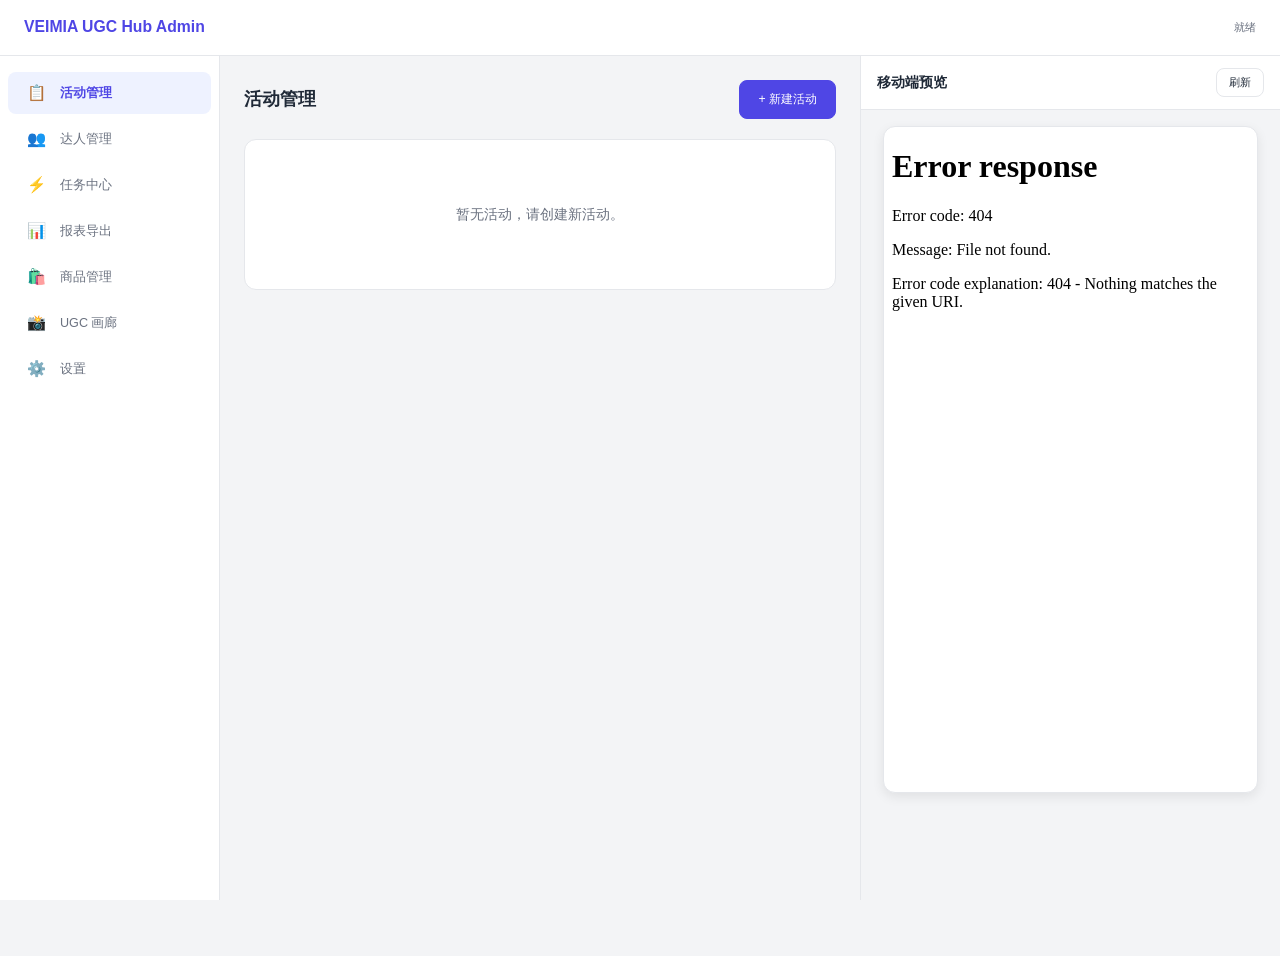
==== commit d876e89a: "Add campaign lifecycle workbench" ====
--- a/public/admin/index.html
+++ b/public/admin/index.html
@@ -30,14 +30,6 @@
       :class="{ active: activeTab === 'creators' }"
       @click="openCreatorsTab()"
     >达人</button>
-    <button
-      class="mobile-nav-btn"
-      :class="{ active: activeTab === 'candidates' }"
-      @click="openCandidatesTab()"
-    >筛选</button>
-    <button class="mobile-nav-btn" :class="{ active: activeTab === 'dm' }" @click="openWorkflowTab('dm')">私信</button>
-    <button class="mobile-nav-btn" :class="{ active: activeTab === 'shipping' }" @click="openWorkflowTab('shipping')">物流</button>
-    <button class="mobile-nav-btn" :class="{ active: activeTab === 'ugc-monitor' }" @click="openWorkflowTab('ugc-monitor')">监控</button>
     <button class="mobile-nav-btn" :class="{ active: activeTab === 'jobs' }" @click="openWorkflowTab('jobs')">任务中心</button>
     <button class="mobile-nav-btn" :class="{ active: activeTab === 'reports' }" @click="openWorkflowTab('reports')">报表</button>
     <button
@@ -76,23 +68,6 @@
         >
           <span class="nav-icon">👥</span>
           <span class="nav-label">达人管理</span>
-        </button>
-        <button
-          class="nav-item"
-          :class="{ active: activeTab === 'candidates' }"
-          @click="openCandidatesTab()"
-        >
-          <span class="nav-icon">🔎</span>
-          <span class="nav-label">候选筛选</span>
-        </button>
-        <button class="nav-item" :class="{ active: activeTab === 'dm' }" @click="openWorkflowTab('dm')">
-          <span class="nav-icon">💬</span><span class="nav-label">DM 管理</span>
-        </button>
-        <button class="nav-item" :class="{ active: activeTab === 'shipping' }" @click="openWorkflowTab('shipping')">
-          <span class="nav-icon">🚚</span><span class="nav-label">物流管理</span>
-        </button>
-        <button class="nav-item" :class="{ active: activeTab === 'ugc-monitor' }" @click="openWorkflowTab('ugc-monitor')">
-          <span class="nav-icon">📡</span><span class="nav-label">UGC 监控</span>
         </button>
         <button class="nav-item" :class="{ active: activeTab === 'jobs' }" @click="openWorkflowTab('jobs')">
           <span class="nav-icon">⚡</span><span class="nav-label">任务中心</span>
@@ -172,11 +147,157 @@
             <div class="campaign-edit-header">
               <h3 x-text="editingCampaign.campaign_name"></h3>
               <div class="form-actions">
-                <button class="btn" @click="closeCampaignEdit()">← 返回列表</button>
-                <button class="btn" @click="exportCampaignJson()">📥 导出 JSON</button>
-                <button class="btn btn-primary" @click="setAsCurrentCampaign()">🏠 设为当前活动</button>
-                <button class="btn btn-primary" @click="publishCampaign()">发布</button>
-              </div>
+                <button class="btn" @click="closeCampaignEdit()" :disabled="campaignActionLoading">← 返回列表</button>
+                <button class="btn" @click="exportCampaignJson()" :disabled="campaignActionLoading">📥 导出 JSON</button>
+                <button class="btn btn-primary" @click="setAsCurrentCampaign()" :disabled="campaignActionLoading">🏠 设为当前活动</button>
+                <button class="btn btn-primary" @click="publishCampaign()" :disabled="campaignActionLoading" x-text="campaignActionLoading ? '处理中...' : '发布'"></button>
+              </div>
+            </div>
+            <div class="info-message" x-show="campaignActionLoading" style="margin-bottom:12px;">正在保存并同步前端，请不要关闭页面...</div>
+            <div class="error-message" x-show="campaignError" x-text="campaignError" style="margin-bottom:12px;"></div>
+            <div class="success-message" x-show="campaignSuccess" x-text="campaignSuccess" style="margin-bottom:12px;"></div>
+
+            <!-- Campaign Participant Lifecycle Workbench -->
+            <div class="card campaign-edit-section campaign-lifecycle-workbench">
+              <div class="campaign-lifecycle-heading">
+                <div>
+                  <h4>达人流程</h4>
+                  <p>在当前 Campaign 内统一管理 Candidate、私信、填写、发货、物流与 UGC 状态。</p>
+                </div>
+                <button class="btn" @click="loadCampaignLifecycle()" :disabled="campaignLifecycleLoading || !adminApiToken">
+                  <span x-text="campaignLifecycleLoading ? '加载中...' : '刷新'"></span>
+                </button>
+              </div>
+
+              <div class="info-message" x-show="!adminApiToken">
+                请先到“达人管理”完成管理员登录，登录后返回本活动即可管理达人流程。
+                <button class="btn btn-sm" style="margin-left:8px;" @click="openCreatorsTab()">前往登录</button>
+              </div>
+
+              <template x-if="adminApiToken">
+                <div>
+                  <div class="campaign-lifecycle-summary">
+                    <template x-for="item in campaignLifecycleSummaryStages()" :key="item.value">
+                      <button
+                        class="campaign-lifecycle-stat"
+                        :class="{ active: campaignLifecycleStageFilter === item.value }"
+                        @click="campaignLifecycleStageFilter = campaignLifecycleStageFilter === item.value ? '' : item.value"
+                      >
+                        <strong x-text="campaignLifecycleStageCount(item.value)"></strong>
+                        <span x-text="item.label"></span>
+                      </button>
+                    </template>
+                  </div>
+
+                  <div class="campaign-lifecycle-filters">
+                    <div class="form-group">
+                      <label>搜索达人</label>
+                      <input type="search" x-model.debounce.200ms="campaignLifecycleSearch" placeholder="Instagram、商品、订单号或物流单号">
+                    </div>
+                    <div class="form-group">
+                      <label>生命周期阶段</label>
+                      <select x-model="campaignLifecycleStageFilter">
+                        <option value="">全部阶段</option>
+                        <template x-for="item in campaignLifecycleSummaryStages()" :key="item.value">
+                          <option :value="item.value" x-text="item.label"></option>
+                        </template>
+                      </select>
+                    </div>
+                    <div class="campaign-lifecycle-total" x-text="'显示 ' + filteredCampaignLifecycleRows().length + ' / ' + campaignLifecycleRows().length + ' 位达人'"></div>
+                  </div>
+
+                  <div class="error-message" x-show="campaignLifecycleError" x-text="campaignLifecycleError"></div>
+                  <div class="success-message" x-show="campaignLifecycleMessage" x-text="campaignLifecycleMessage"></div>
+                  <div class="campaign-lifecycle-loading" x-show="campaignLifecycleLoading">正在加载当前 Campaign 的达人流程...</div>
+                  <div class="campaign-lifecycle-empty" x-show="!campaignLifecycleLoading && campaignLifecycleRows().length === 0 && !campaignLifecycleError">
+                    当前 Campaign 暂无 Candidate 或 Participant。可由评论导入任务建立候选人，或从申请情况导入已确认达人。
+                  </div>
+                  <div class="campaign-lifecycle-empty" x-show="!campaignLifecycleLoading && campaignLifecycleRows().length > 0 && filteredCampaignLifecycleRows().length === 0">
+                    没有符合当前搜索或阶段筛选的达人。
+                  </div>
+
+                  <div class="campaign-lifecycle-table-wrap" x-show="!campaignLifecycleLoading && filteredCampaignLifecycleRows().length > 0">
+                    <table class="campaign-lifecycle-table">
+                      <thead>
+                        <tr>
+                          <th class="campaign-lifecycle-sticky-creator">达人</th>
+                          <th class="campaign-lifecycle-sticky-stage">当前阶段</th>
+                          <th>类型</th>
+                          <th>DM 状态</th>
+                          <th>填写状态</th>
+                          <th>商品</th>
+                          <th>订单号</th>
+                          <th>物流单号</th>
+                          <th>承运商</th>
+                          <th>物流状态</th>
+                          <th>UGC 状态</th>
+                          <th>操作</th>
+                        </tr>
+                      </thead>
+                      <tbody>
+                        <template x-for="row in filteredCampaignLifecycleRows()" :key="row.key">
+                          <tr :class="{ 'campaign-lifecycle-updating': campaignLifecycleUpdatingId === row.id }">
+                            <td class="campaign-lifecycle-sticky-creator">
+                              <a :href="row.source.instagram_profile_url" target="_blank" rel="noopener" x-text="'@' + row.source.instagram_username"></a>
+                              <small x-show="row.kind === 'participant' && row.source.follower_count !== null" x-text="formatFollowerCount(row.source.follower_count) + ' 粉丝'"></small>
+                            </td>
+                            <td class="campaign-lifecycle-sticky-stage"><span class="campaign-lifecycle-stage" x-text="campaignLifecycleStageLabel(row.stage)"></span></td>
+                            <td><span class="badge" :class="row.kind === 'candidate' ? 'badge-draft' : 'badge-published'" x-text="row.kind === 'candidate' ? 'Candidate' : 'Participant'"></span></td>
+
+                            <td x-show="row.kind === 'candidate'" colspan="8" class="campaign-candidate-details">
+                              <span x-text="'粉丝：' + formatFollowerCount(row.source.follower_count)"></span>
+                              <span x-text="'账号：' + (row.source.is_private === null ? '未知' : (row.source.is_private ? '私密' : '公开'))"></span>
+                              <span x-text="'最近发帖：' + (row.source.last_post_at ? formatDate(row.source.last_post_at) : '未知')"></span>
+                              <span x-text="'原因：' + (row.source.screening_reason || '—')"></span>
+                            </td>
+                            <td x-show="row.kind === 'candidate'" class="campaign-lifecycle-actions">
+                              <button class="btn btn-sm" @click="editCampaignCandidateProfile(row.source)" :disabled="campaignLifecycleUpdatingId === row.id">录入资料</button>
+                              <button class="btn btn-sm btn-primary" @click="evaluateCampaignCandidate(row.source)" :disabled="campaignLifecycleUpdatingId === row.id">按规则评估</button>
+                              <button class="btn btn-sm" @click="updateCampaignCandidateStatus(row.source, 'eligible')" :disabled="campaignLifecycleUpdatingId === row.id">符合</button>
+                              <button class="btn btn-sm" @click="updateCampaignCandidateStatus(row.source, 'manual_review')" :disabled="campaignLifecycleUpdatingId === row.id">人工确认</button>
+                              <button class="btn btn-sm" @click="updateCampaignCandidateStatus(row.source, 'filtered')" :disabled="campaignLifecycleUpdatingId === row.id">过滤</button>
+                              <button class="btn btn-sm btn-primary" x-show="row.source.screening_status === 'eligible'" @click="promoteCampaignCandidate(row.source)" :disabled="campaignLifecycleUpdatingId === row.id">进入 CRM</button>
+                            </td>
+
+                            <td x-show="row.kind === 'participant'">
+                              <select :value="row.source.dm_status" @change="updateCampaignParticipant(row.source, 'dm_status', $event.target.value)" :disabled="campaignLifecycleUpdatingId === row.id">
+                                <option value="pending">待私信</option><option value="sent">已私信</option><option value="replied">已回复</option><option value="agreed">已同意</option><option value="no_response">无回复</option><option value="rejected">已拒绝</option>
+                              </select>
+                            </td>
+                            <td x-show="row.kind === 'participant'">
+                              <select :value="row.source.form_status" @change="updateCampaignParticipant(row.source, 'form_status', $event.target.value)" :disabled="campaignLifecycleUpdatingId === row.id">
+                                <option value="pending">待填写</option><option value="submitted">已填写</option>
+                              </select>
+                            </td>
+                            <td x-show="row.kind === 'participant'">
+                              <select :value="row.source.product_id || ''" @change="updateCampaignParticipantProduct(row.source, $event.target.value)" :disabled="campaignLifecycleUpdatingId === row.id">
+                                <option value="">未分配</option>
+                                <template x-for="product in campaignParticipantProductOptions(row.source)" :key="product.product_id">
+                                  <option :value="product.product_id" x-text="product.product_name || product.product_id"></option>
+                                </template>
+                              </select>
+                            </td>
+                            <td x-show="row.kind === 'participant'"><input type="text" :value="row.source.order_number || ''" @change="updateCampaignParticipant(row.source, 'order_number', $event.target.value)" placeholder="订单号" :disabled="campaignLifecycleUpdatingId === row.id"></td>
+                            <td x-show="row.kind === 'participant'"><input type="text" :value="row.source.tracking_number || ''" @change="updateCampaignParticipant(row.source, 'tracking_number', $event.target.value)" placeholder="物流单号" :disabled="campaignLifecycleUpdatingId === row.id"></td>
+                            <td x-show="row.kind === 'participant'"><input type="text" :value="row.source.carrier || ''" @change="updateCampaignParticipant(row.source, 'carrier', $event.target.value)" placeholder="承运商" :disabled="campaignLifecycleUpdatingId === row.id"></td>
+                            <td x-show="row.kind === 'participant'">
+                              <select :value="row.source.shipping_status" @change="updateCampaignParticipant(row.source, 'shipping_status', $event.target.value)" :disabled="campaignLifecycleUpdatingId === row.id">
+                                <option value="pending">待处理</option><option value="preparing">待发货</option><option value="shipped">已发货</option><option value="in_transit">运输中</option><option value="delivered">已签收</option>
+                              </select>
+                            </td>
+                            <td x-show="row.kind === 'participant'">
+                              <select :value="row.source.ugc_status" @change="updateCampaignParticipant(row.source, 'ugc_status', $event.target.value)" :disabled="campaignLifecycleUpdatingId === row.id">
+                                <option value="pending">待处理</option><option value="waiting_for_content">待 UGC</option><option value="posted">已发帖</option><option value="completed">Completed</option>
+                              </select>
+                            </td>
+                            <td x-show="row.kind === 'participant'" class="campaign-lifecycle-actions"><span x-show="campaignLifecycleUpdatingId === row.id">保存中...</span><span x-show="campaignLifecycleUpdatingId !== row.id">自动保存</span></td>
+                          </tr>
+                        </template>
+                      </tbody>
+                    </table>
+                  </div>
+                </div>
+              </template>
             </div>
 
             <!-- Campaign Config Section -->
@@ -207,7 +328,13 @@
                 <label>主图</label>
                 <div class="image-upload-area">
                   <div class="image-preview" x-show="editingCampaign.hero_image_url">
-                    <img :src="editingCampaign.hero_image_url" alt="主图预览" style="max-width:100%;max-height:120px;border-radius:8px;" onerror="this.style.display='none'">
+                    <img
+                      :src="editingCampaign.hero_image_url"
+                      alt="主图预览"
+                      style="max-width:100%;max-height:120px;border-radius:8px;"
+                      @load="$event.target.style.display = 'block'"
+                      @error="$event.target.style.display = 'none'"
+                    >
                   </div>
                   <label class="btn upload-btn" style="cursor:pointer;display:inline-flex;align-items:center;gap:6px;">
                     📎 上传图片
@@ -275,7 +402,7 @@
               </div>
 
               <div class="form-actions">
-                <button class="btn btn-primary" @click="saveCampaignConfig()">保存设置</button>
+                <button class="btn btn-primary" @click="saveCampaignConfig()" :disabled="campaignActionLoading" x-text="campaignActionLoading ? '保存中...' : '保存设置'"></button>
               </div>
             </div>
 
@@ -469,9 +596,7 @@
                 <button class="btn btn-primary" @click="saveProductAssignment()">保存商品分配</button>
               </div>
 
-              <!-- Error for publish with no products -->
-              <div class="error-message" x-show="campaignError" x-text="campaignError" style="margin-top:12px;"></div>
-              <div class="success-message" x-show="campaignSuccess" x-text="campaignSuccess" style="margin-top:12px;"></div>
+              <!-- Campaign action feedback is displayed below the sticky header. -->
             </div>
 
             <!-- Registration Status Section -->
@@ -572,7 +697,13 @@
               <label>主图</label>
               <div class="image-upload-area">
                 <div class="image-preview" x-show="newCampaign.hero_image_url">
-                  <img :src="newCampaign.hero_image_url" alt="预览" style="max-width:100%;max-height:120px;border-radius:8px;" onerror="this.style.display='none'">
+                  <img
+                    :src="newCampaign.hero_image_url"
+                    alt="预览"
+                    style="max-width:100%;max-height:120px;border-radius:8px;"
+                    @load="$event.target.style.display = 'block'"
+                    @error="$event.target.style.display = 'none'"
+                  >
                 </div>
                 <label class="btn upload-btn" style="cursor:pointer;display:inline-flex;align-items:center;gap:6px;">
                   📎 上传图片
--- a/public/admin/css/admin.css
+++ b/public/admin/css/admin.css
@@ -1390,3 +1390,246 @@
   from { transform: rotate(0deg); }
   to { transform: rotate(360deg); }
 }
+
+/* --------------------------------------------------------------------------
+   Campaign Participant Lifecycle Workbench
+   -------------------------------------------------------------------------- */
+.campaign-lifecycle-workbench {
+  padding: 20px;
+}
+
+.campaign-lifecycle-heading {
+  display: flex;
+  align-items: flex-start;
+  justify-content: space-between;
+  gap: 16px;
+  margin-bottom: 16px;
+}
+
+.campaign-lifecycle-heading h4 {
+  margin: 0 0 4px;
+  padding: 0;
+  border: 0;
+}
+
+.campaign-lifecycle-heading p,
+.campaign-lifecycle-total,
+.campaign-lifecycle-actions {
+  color: var(--color-text-secondary);
+  font-size: 0.8rem;
+}
+
+.campaign-lifecycle-summary {
+  display: grid;
+  grid-template-columns: repeat(auto-fit, minmax(112px, 1fr));
+  gap: 8px;
+  margin-bottom: 16px;
+}
+
+.campaign-lifecycle-stat {
+  display: flex;
+  flex-direction: column;
+  align-items: flex-start;
+  gap: 2px;
+  min-height: 66px;
+  padding: 10px 12px;
+  border: 1px solid var(--color-border);
+  border-radius: 9px;
+  background: #f8fafc;
+  color: var(--color-text-secondary);
+  font-family: var(--font-family);
+  text-align: left;
+  cursor: pointer;
+}
+
+.campaign-lifecycle-stat:hover,
+.campaign-lifecycle-stat.active {
+  border-color: var(--color-primary);
+  background: #eef2ff;
+  color: var(--color-primary);
+}
+
+.campaign-lifecycle-stat strong {
+  color: var(--color-text);
+  font-size: 1.15rem;
+}
+
+.campaign-lifecycle-filters {
+  display: grid;
+  grid-template-columns: minmax(240px, 1fr) minmax(180px, 260px) auto;
+  align-items: end;
+  gap: 12px;
+  margin-bottom: 12px;
+}
+
+.campaign-lifecycle-filters .form-group {
+  margin: 0;
+}
+
+.campaign-lifecycle-filters input,
+.campaign-lifecycle-filters select,
+.campaign-lifecycle-table input,
+.campaign-lifecycle-table select {
+  width: 100%;
+  min-height: 36px;
+  padding: 7px 9px;
+  border: 1px solid var(--color-border);
+  border-radius: 7px;
+  background: var(--color-white);
+  color: var(--color-text);
+  font: inherit;
+}
+
+.campaign-lifecycle-total {
+  padding-bottom: 9px;
+  white-space: nowrap;
+}
+
+.campaign-lifecycle-loading,
+.campaign-lifecycle-empty {
+  padding: 28px 16px;
+  color: var(--color-text-secondary);
+  text-align: center;
+}
+
+.campaign-lifecycle-workbench .error-message,
+.campaign-lifecycle-workbench .success-message {
+  margin-bottom: 12px;
+}
+
+.campaign-lifecycle-table-wrap {
+  max-width: 100%;
+  overflow: auto;
+  border: 1px solid var(--color-border);
+  border-radius: 10px;
+}
+
+.campaign-lifecycle-table {
+  width: 100%;
+  min-width: 1580px;
+  border-collapse: separate;
+  border-spacing: 0;
+  font-size: 0.8rem;
+}
+
+.campaign-lifecycle-table th,
+.campaign-lifecycle-table td {
+  padding: 9px 8px;
+  border-bottom: 1px solid #f1f5f9;
+  background: var(--color-white);
+  text-align: left;
+  vertical-align: middle;
+}
+
+.campaign-lifecycle-table th {
+  position: sticky;
+  top: 0;
+  z-index: 3;
+  background: #f8fafc;
+  color: #475569;
+  font-weight: 600;
+  white-space: nowrap;
+}
+
+.campaign-lifecycle-table tr:last-child td {
+  border-bottom: 0;
+}
+
+.campaign-lifecycle-table tr:hover td {
+  background: #fafbff;
+}
+
+.campaign-lifecycle-sticky-creator {
+  position: sticky;
+  left: 0;
+  z-index: 2;
+  width: 180px;
+  min-width: 180px;
+}
+
+.campaign-lifecycle-sticky-stage {
+  position: sticky;
+  left: 180px;
+  z-index: 2;
+  width: 150px;
+  min-width: 150px;
+  box-shadow: 1px 0 0 var(--color-border);
+}
+
+th.campaign-lifecycle-sticky-creator,
+th.campaign-lifecycle-sticky-stage {
+  z-index: 5;
+  background: #f8fafc;
+}
+
+.campaign-lifecycle-sticky-creator a {
+  display: block;
+  color: var(--color-primary);
+  font-weight: 600;
+  text-decoration: none;
+}
+
+.campaign-lifecycle-sticky-creator small {
+  display: block;
+  margin-top: 2px;
+  color: var(--color-text-secondary);
+}
+
+.campaign-lifecycle-stage {
+  display: inline-flex;
+  padding: 4px 8px;
+  border-radius: 999px;
+  background: #eef2ff;
+  color: #3730a3;
+  font-size: 0.75rem;
+  font-weight: 600;
+  white-space: nowrap;
+}
+
+.campaign-candidate-details {
+  min-width: 680px;
+}
+
+.campaign-candidate-details span {
+  display: inline-block;
+  margin: 2px 14px 2px 0;
+  color: #475569;
+}
+
+.campaign-lifecycle-actions {
+  min-width: 270px;
+}
+
+.campaign-lifecycle-actions .btn {
+  margin: 2px;
+}
+
+.campaign-lifecycle-updating {
+  opacity: 0.65;
+}
+
+@media (max-width: 768px) {
+  .campaign-lifecycle-heading,
+  .campaign-lifecycle-filters {
+    display: flex;
+    flex-direction: column;
+    align-items: stretch;
+  }
+
+  .campaign-lifecycle-summary {
+    grid-template-columns: repeat(2, minmax(0, 1fr));
+  }
+
+  .campaign-lifecycle-total {
+    padding: 0;
+  }
+
+  .campaign-lifecycle-sticky-creator {
+    width: 150px;
+    min-width: 150px;
+  }
+
+  .campaign-lifecycle-sticky-stage {
+    left: 150px;
+  }
+}
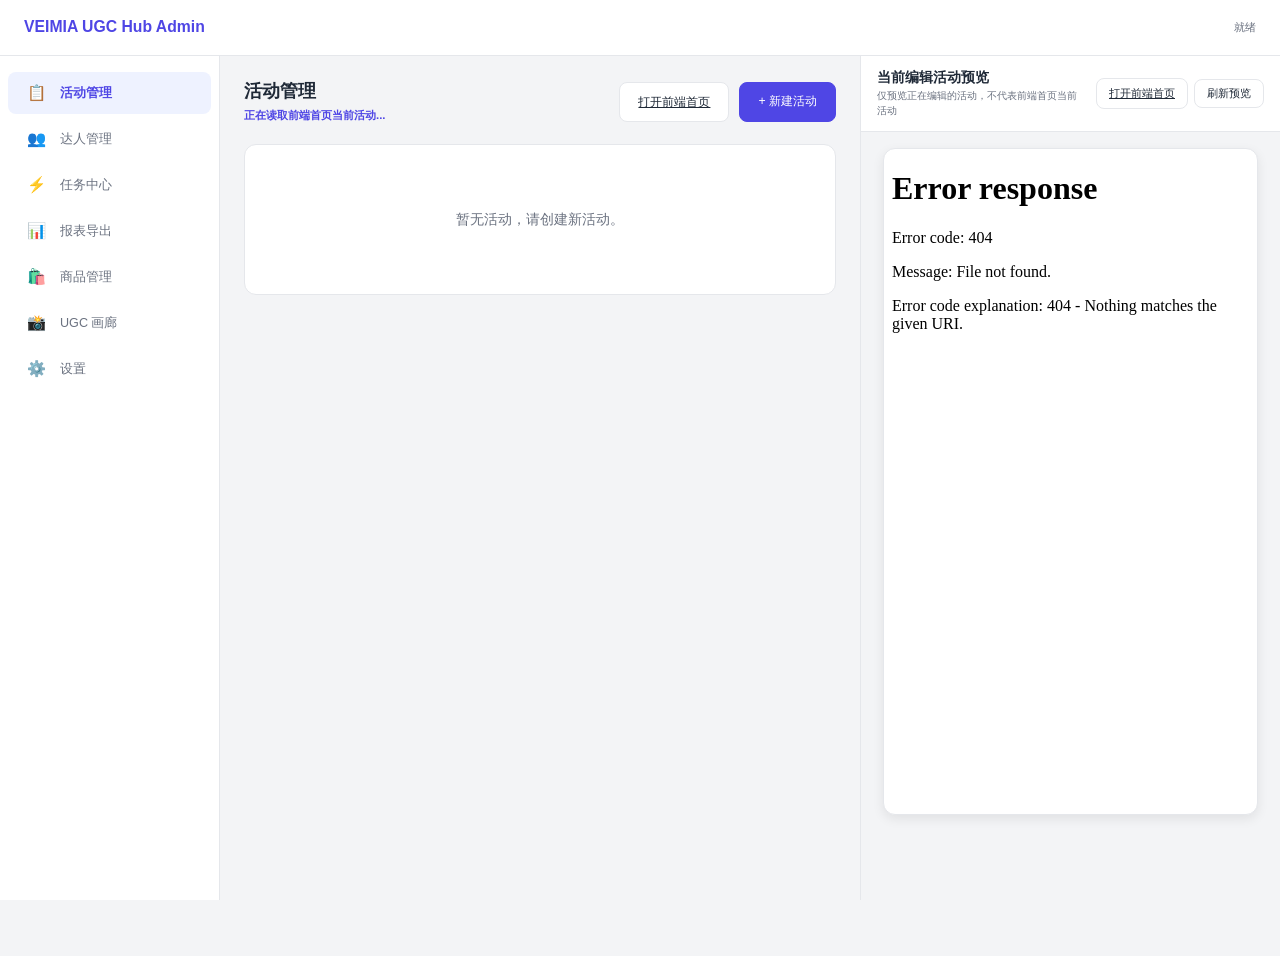
==== commit 0b009b6e: "Verify current campaign before marking active" ====
--- a/public/admin/index.html
+++ b/public/admin/index.html
@@ -4,8 +4,8 @@
   <meta charset="UTF-8">
   <meta name="viewport" content="width=device-width, initial-scale=1.0">
   <title>VEIMIA UGC Hub Admin</title>
-  <link rel="stylesheet" href="css/admin.css">
-  <script src="js/admin.js"></script>
+  <link rel="stylesheet" href="css/admin.css?v=20260821-current-sync">
+  <script src="js/admin.js?v=20260821-current-sync"></script>
   <script src="js/alpine.min.js" defer></script>
 </head>
 <body x-data="adminApp()" x-init="init()">
@@ -111,8 +111,14 @@
         <template x-if="!editingCampaign">
           <div>
             <div class="content-header">
-              <h2>活动管理</h2>
-              <button class="btn btn-primary" @click="showCreateCampaign = true">+ 新建活动</button>
+              <div>
+                <h2>活动管理</h2>
+                <p class="campaign-current-summary" x-text="currentCampaignId ? '前端首页当前：' + ((campaigns.find(item => item.campaign_id === currentCampaignId) || {}).campaign_name || currentCampaignId) : '正在读取前端首页当前活动...'"></p>
+              </div>
+              <div class="form-actions" style="margin:0;">
+                <a class="btn" href="/index.html" target="_blank" rel="noopener">打开前端首页</a>
+                <button class="btn btn-primary" @click="showCreateCampaign = true">+ 新建活动</button>
+              </div>
             </div>
             <div class="content-body">
               <!-- Empty state -->
@@ -122,12 +128,17 @@
               <!-- Campaign list -->
               <div class="campaign-list" x-show="campaigns.length > 0">
                 <template x-for="campaign in campaigns" :key="campaign.campaign_id">
-                  <div class="campaign-item" @click="openCampaignEdit(campaign)">
+                  <div
+                    class="campaign-item"
+                    :class="{ 'campaign-item-current': currentCampaignId === campaign.campaign_id }"
+                    @click="openCampaignEdit(campaign)"
+                  >
                     <div class="campaign-item-info">
                       <span class="campaign-item-name" x-text="campaign.campaign_name"></span>
                       <div class="campaign-item-meta">
                         <span class="badge" :class="campaign.product_mode === 'single' ? 'badge-single' : 'badge-multiple'" x-text="campaign.product_mode === 'single' ? '单品' : '多品'"></span>
                         <span class="badge" :class="campaign.status === 'published' ? 'badge-published' : 'badge-draft'" x-text="campaign.status === 'published' ? '已发布' : '草稿'"></span>
+                        <span class="badge badge-current" x-show="currentCampaignId === campaign.campaign_id">🏠 前端展示中</span>
                         <span x-text="formatDate(campaign.created_at)"></span>
                       </div>
                     </div>
@@ -149,7 +160,12 @@
               <div class="form-actions">
                 <button class="btn" @click="closeCampaignEdit()" :disabled="campaignActionLoading">← 返回列表</button>
                 <button class="btn" @click="exportCampaignJson()" :disabled="campaignActionLoading">📥 导出 JSON</button>
-                <button class="btn btn-primary" @click="setAsCurrentCampaign()" :disabled="campaignActionLoading">🏠 设为当前活动</button>
+                <button
+                  class="btn btn-primary"
+                  @click="setAsCurrentCampaign()"
+                  :disabled="campaignActionLoading || currentCampaignId === editingCampaign.campaign_id"
+                  x-text="currentCampaignId === editingCampaign.campaign_id ? '🏠 当前前端活动' : '🏠 设为当前活动'"
+                ></button>
                 <button class="btn btn-primary" @click="publishCampaign()" :disabled="campaignActionLoading" x-text="campaignActionLoading ? '处理中...' : '发布'"></button>
               </div>
             </div>
@@ -1564,8 +1580,14 @@
     <!-- Mobile Preview Panel -->
     <aside class="preview-panel">
       <div class="preview-header">
-        <h3>移动端预览</h3>
-        <button class="btn btn-sm" @click="refreshPreview()">刷新</button>
+        <div>
+          <h3>当前编辑活动预览</h3>
+          <span class="preview-context-hint">仅预览正在编辑的活动，不代表前端首页当前活动</span>
+        </div>
+        <div class="preview-header-actions">
+          <a class="btn btn-sm" href="/index.html" target="_blank" rel="noopener">打开前端首页</a>
+          <button class="btn btn-sm" @click="refreshPreview()">刷新预览</button>
+        </div>
       </div>
       <div class="preview-frame-container">
         <iframe
--- a/public/admin/css/admin.css
+++ b/public/admin/css/admin.css
@@ -291,8 +291,34 @@
   display: flex;
   align-items: center;
   justify-content: space-between;
+  gap: 12px;
   padding: 12px 16px;
   border-bottom: 1px solid var(--color-border);
+}
+
+.preview-header h3 {
+  margin: 0;
+}
+
+.preview-context-hint {
+  display: block;
+  margin-top: 3px;
+  color: var(--color-text-secondary);
+  font-size: 0.7rem;
+}
+
+.preview-header-actions {
+  display: flex;
+  align-items: center;
+  gap: 6px;
+  flex-shrink: 0;
+}
+
+.campaign-current-summary {
+  margin-top: 4px;
+  color: var(--color-primary);
+  font-size: 0.82rem;
+  font-weight: 600;
 }
 
 .preview-frame-container {
@@ -420,6 +446,16 @@
   box-shadow: 0 2px 8px rgba(79, 70, 229, 0.08);
 }
 
+.campaign-item-current {
+  border-color: var(--color-primary);
+  background: #f5f3ff;
+  box-shadow: inset 4px 0 0 var(--color-primary);
+}
+
+.campaign-item-current:hover {
+  background: #eef2ff;
+}
+
 .campaign-item-info {
   display: flex;
   flex-direction: column;
@@ -467,6 +503,12 @@
 .badge-published {
   background-color: #d1fae5;
   color: #065f46;
+}
+
+.badge-current {
+  background: var(--color-primary);
+  color: var(--color-white);
+  box-shadow: 0 1px 3px rgba(79, 70, 229, 0.25);
 }
 
 .badge-single {
